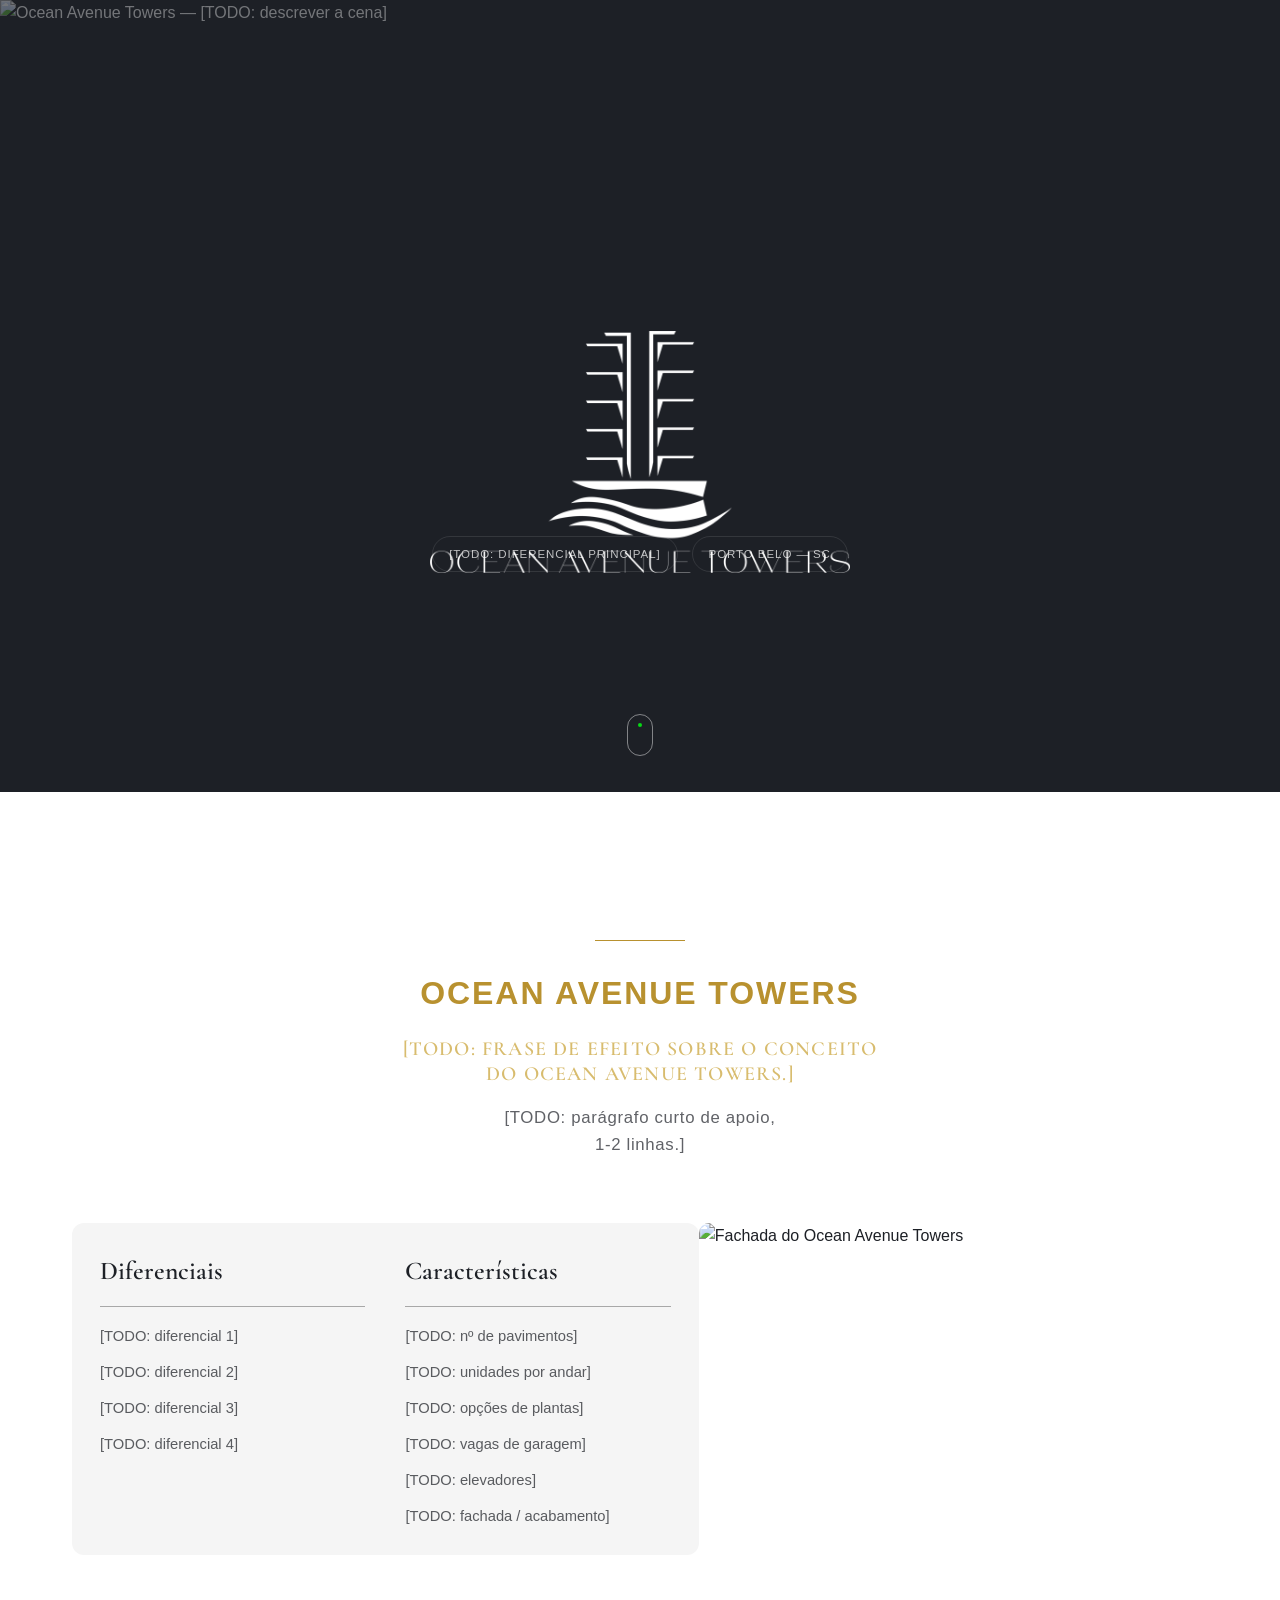
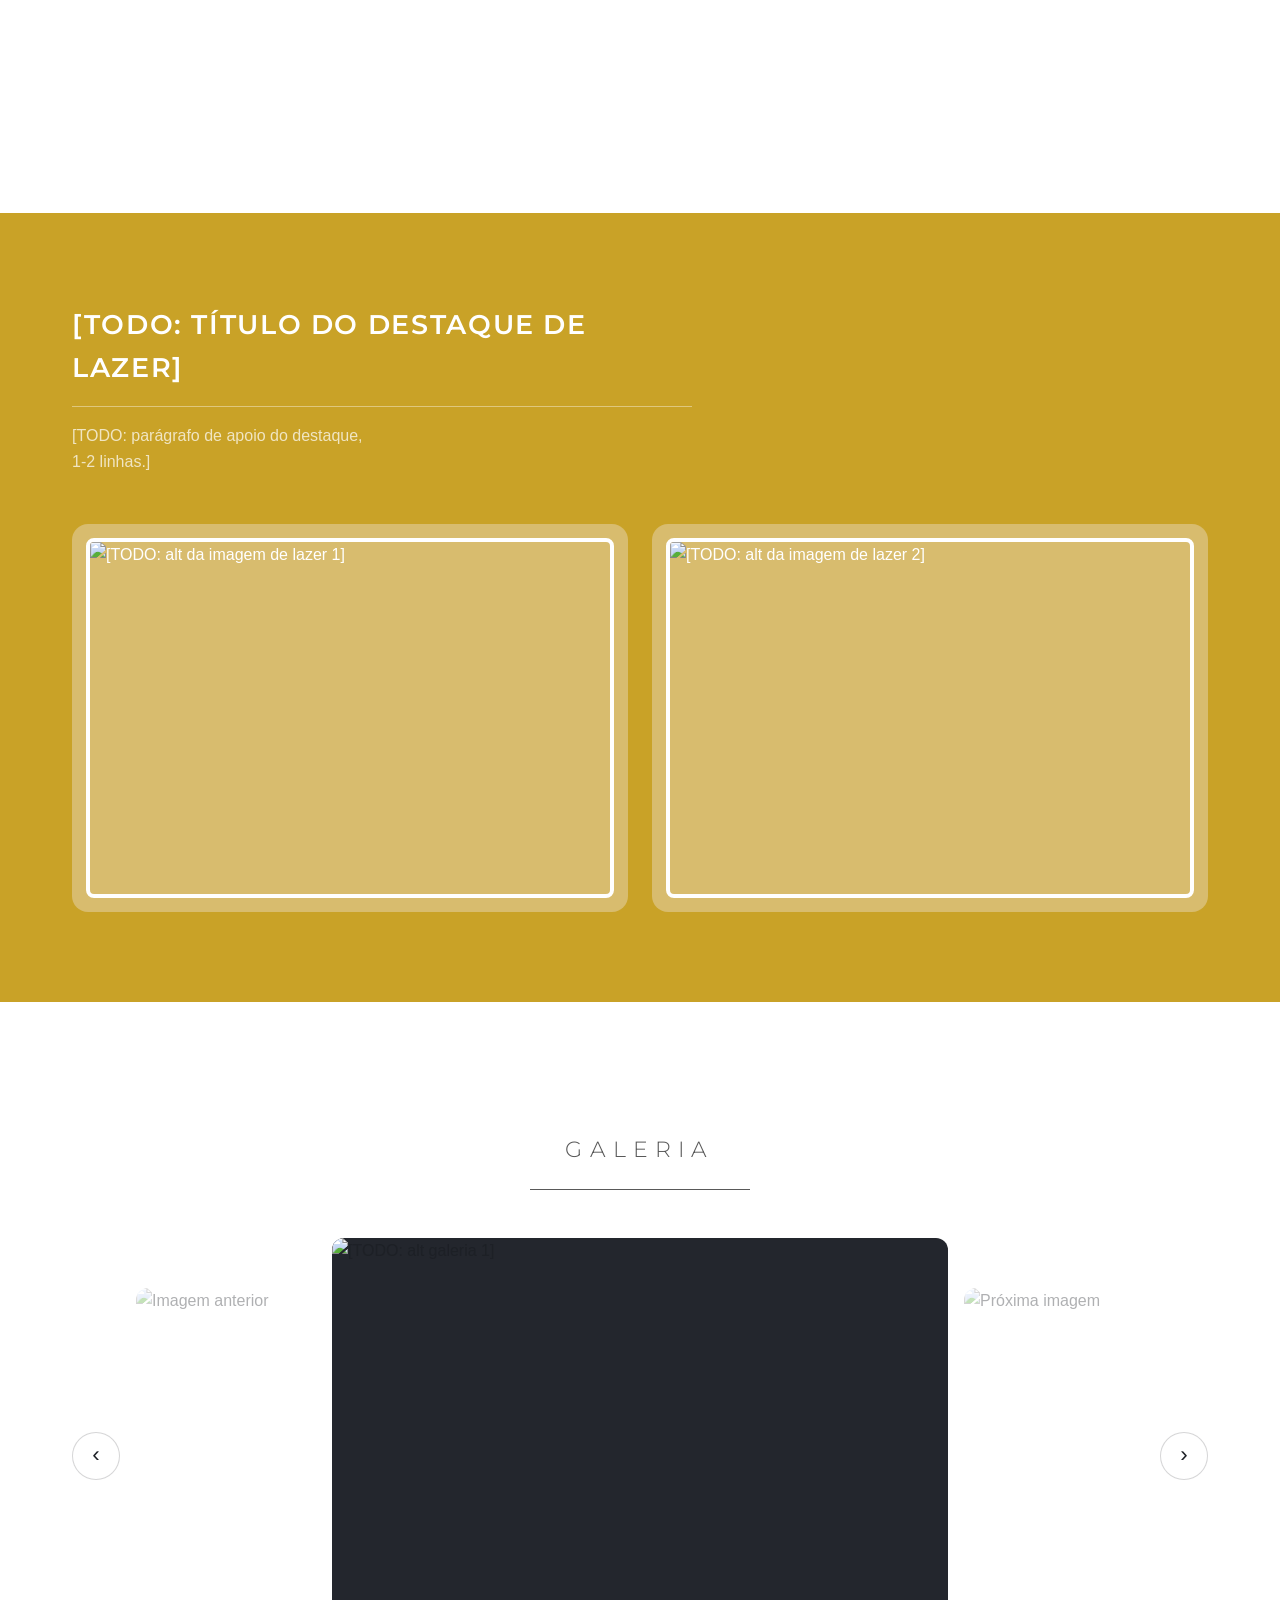
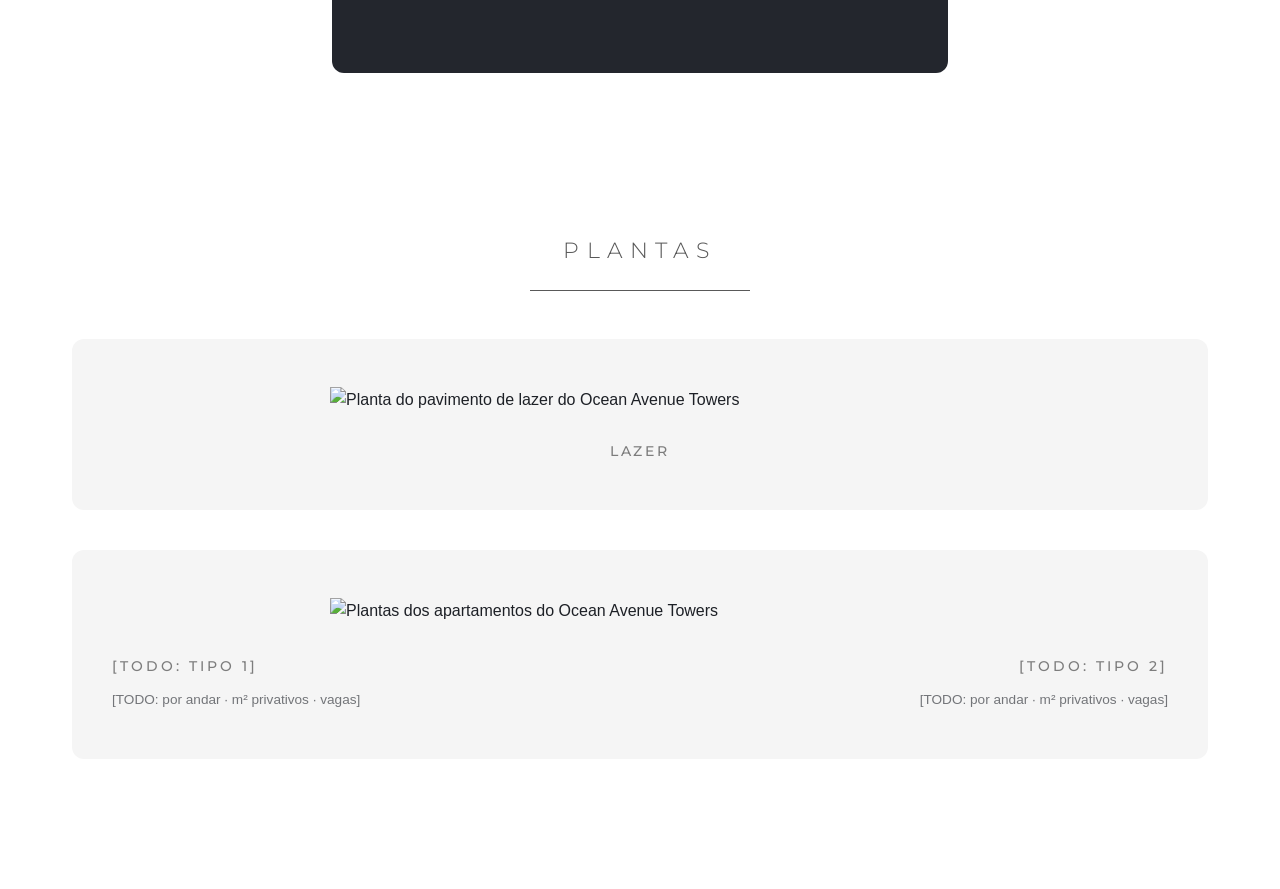
==== empreendimentos/ocean-avenue-towers.html @ 2dd8b66d "Add Vogue enterprise page and templates for remaining developments Builds out the empreendimento pag" ====
<!DOCTYPE html>
<html lang="pt-BR">
<head>
<meta charset="UTF-8">
<meta name="viewport" content="width=device-width, initial-scale=1.0">
<title>Ocean Avenue Towers | Zig Empreendimentos</title>
<meta name="description" content="[TODO: descrição do Ocean Avenue Towers — 1 frase com o diferencial principal e a localização.]">
<link rel="icon" type="image/png" href="../assets/logo/zig-logo.png">
<link rel="preconnect" href="https://fonts.googleapis.com">
<link rel="preconnect" href="https://fonts.gstatic.com" crossorigin>
<link href="https://fonts.googleapis.com/css2?family=Cormorant+Garamond:ital,wght@0,500;0,600;1,500&family=Montserrat:wght@300;500;600&display=swap" rel="stylesheet">
<link rel="stylesheet" href="../css/style.css">
<style>
/* TODO amanhã: ajustar as 3 cores do Ocean Avenue Towers (placeholder dourado, baseado na logo) */
:root {
  --emp-accent: #B8912F;
  --emp-accent-soft: #D8BC6E;
  --emp-highlight-bg: #C9A227;
}
</style>
</head>
<body>

<div class="preloader" id="preloader"><img src="../assets/logo/zig-logo.png" alt="Zig Empreendimentos" class="preloader-logo"></div>

<!-- HERO -->
<section class="emp-hero">
  <div class="emp-hero-media">
    <img class="emp-hero-img" src="../assets/empreendimentos/ocean-avenue-towers/hero.jpg" alt="Ocean Avenue Towers — [TODO: descrever a cena]">
  </div>
  <div class="emp-hero-content container">
    <h1 class="emp-hero-title reveal"><img class="emp-hero-logo" src="../assets/empreendimentos/ocean-avenue-towers/logo.png" alt="Ocean Avenue Towers"></h1>
    <div class="emp-hero-tags reveal">
      <span>[TODO: diferencial principal]</span>
      <span>Porto Belo — SC</span>
    </div>
  </div>
  <a href="#sobre-ocean-avenue-towers" class="scroll-indicator" aria-label="Rolar para baixo">
    <span></span>
  </a>
</section>

<!-- INTRO -->
<section class="emp-intro section-light" id="sobre-ocean-avenue-towers">
  <div class="container">
    <div class="emp-intro-lead">
      <p class="eyebrow reveal emp-eyebrow">Ocean Avenue Towers</p>
      <h2 class="section-title emp-intro-title reveal">[TODO: frase de efeito sobre o conceito<br> do Ocean Avenue Towers.]</h2>
      <p class="reveal">[TODO: parágrafo curto de apoio,<br> 1-2 linhas.]</p>
    </div>

    <div class="emp-specs-grid">
      <div class="emp-specs-text reveal">
        <div class="emp-specs-col">
          <h3>Diferenciais</h3>
          <ul>
            <li>[TODO: diferencial 1]</li>
            <li>[TODO: diferencial 2]</li>
            <li>[TODO: diferencial 3]</li>
            <li>[TODO: diferencial 4]</li>
          </ul>
        </div>
        <div class="emp-specs-col">
          <h3>Características</h3>
          <ul>
            <li>[TODO: nº de pavimentos]</li>
            <li>[TODO: unidades por andar]</li>
            <li>[TODO: opções de plantas]</li>
            <li>[TODO: vagas de garagem]</li>
            <li>[TODO: elevadores]</li>
            <li>[TODO: fachada / acabamento]</li>
          </ul>
        </div>
      </div>
      <div class="emp-specs-image reveal">
        <img src="../assets/empreendimentos/ocean-avenue-towers/fachada.jpg" alt="Fachada do Ocean Avenue Towers">
      </div>
    </div>
  </div>
</section>

<!-- HIGHLIGHT LAZER -->
<section class="emp-highlight">
  <div class="container">
    <div class="emp-highlight-head reveal">
      <h2>[TODO: título do destaque de lazer]</h2>
      <p>[TODO: parágrafo de apoio do destaque,<br> 1-2 linhas.]</p>
    </div>
    <div class="emp-highlight-grid reveal">
      <div class="emp-highlight-card">
        <img src="../assets/empreendimentos/ocean-avenue-towers/lazer-1.jpg" alt="[TODO: alt da imagem de lazer 1]">
      </div>
      <div class="emp-highlight-card">
        <img src="../assets/empreendimentos/ocean-avenue-towers/lazer-2.jpg" alt="[TODO: alt da imagem de lazer 2]">
      </div>
    </div>
  </div>
</section>

<!-- GALERIA -->
<section class="emp-gallery section-light">
  <div class="container">
    <div class="section-head" style="text-align:center; margin: 0 auto 48px;">
      <p class="rule-title reveal">Galeria</p>
    </div>

    <div class="gallery-carousel reveal" data-gallery>
      <button class="gallery-arrow gallery-prev" aria-label="Imagem anterior">‹</button>
      <div class="gallery-side gallery-side-prev">
        <img data-gallery-prev src="../assets/empreendimentos/ocean-avenue-towers/galeria-5.jpg" alt="Imagem anterior">
      </div>
      <div class="gallery-viewport">
        <img data-gallery-image class="active" src="../assets/empreendimentos/ocean-avenue-towers/galeria-1.jpg" alt="[TODO: alt galeria 1]">
        <img data-gallery-image src="../assets/empreendimentos/ocean-avenue-towers/galeria-2.jpg" alt="[TODO: alt galeria 2]">
        <img data-gallery-image src="../assets/empreendimentos/ocean-avenue-towers/galeria-3.jpg" alt="[TODO: alt galeria 3]">
        <img data-gallery-image src="../assets/empreendimentos/ocean-avenue-towers/galeria-4.jpg" alt="[TODO: alt galeria 4]">
        <img data-gallery-image src="../assets/empreendimentos/ocean-avenue-towers/galeria-5.jpg" alt="[TODO: alt galeria 5]">
      </div>
      <div class="gallery-side gallery-side-next">
        <img data-gallery-next src="../assets/empreendimentos/ocean-avenue-towers/galeria-2.jpg" alt="Próxima imagem">
      </div>
      <button class="gallery-arrow gallery-next" aria-label="Próxima imagem">›</button>
    </div>
  </div>
</section>

<!-- PLANTAS -->
<section class="emp-plans section-light">
  <div class="container">
    <div class="section-head" style="text-align:center; margin: 0 auto 48px;">
      <p class="rule-title reveal">Plantas</p>
    </div>

    <div class="plan-block reveal">
      <img src="../assets/empreendimentos/ocean-avenue-towers/planta-lazer.jpg" alt="Planta do pavimento de lazer do Ocean Avenue Towers">
      <span class="plan-label">Lazer</span>
    </div>

    <div class="plan-block reveal">
      <img src="../assets/empreendimentos/ocean-avenue-towers/planta-apartamentos.jpg" alt="Plantas dos apartamentos do Ocean Avenue Towers">
      <div class="plan-specs">
        <div>
          <strong>[TODO: tipo 1]</strong>
          <span>[TODO: por andar · m² privativos · vagas]</span>
        </div>
        <div>
          <strong>[TODO: tipo 2]</strong>
          <span>[TODO: por andar · m² privativos · vagas]</span>
        </div>
      </div>
    </div>
  </div>
</section>

<button class="back-to-top" id="backToTop" aria-label="Voltar ao topo">↑</button>

<script src="../js/script.js"></script>
</body>
</html>
---- css/style.css ----
/* ===========================
   ZIG EMPREENDIMENTOS — STYLE
=========================== */

/* ===========================
   FONTS — Helvetica Now & Quiche
   Licensed webfont files are not bundled with this project.
   Drop the files below into assets/fonts/ and they activate
   automatically (fallback fonts are used until then):
     assets/fonts/HelveticaNow-Regular.woff2
     assets/fonts/HelveticaNow-Medium.woff2
     assets/fonts/HelveticaNow-Bold.woff2
     assets/fonts/Quiche-Regular.woff2
     assets/fonts/Quiche-Medium.woff2
=========================== */
@font-face {
  font-family: 'Helvetica Now';
  src: url('../assets/fonts/HelveticaNow-Regular.woff2') format('woff2');
  font-weight: 400;
  font-style: normal;
  font-display: swap;
}
@font-face {
  font-family: 'Helvetica Now';
  src: url('../assets/fonts/HelveticaNow-Medium.woff2') format('woff2');
  font-weight: 500;
  font-style: normal;
  font-display: swap;
}
@font-face {
  font-family: 'Helvetica Now';
  src: url('../assets/fonts/HelveticaNow-Bold.woff2') format('woff2');
  font-weight: 700;
  font-style: normal;
  font-display: swap;
}
@font-face {
  font-family: 'Quiche';
  src: url('../assets/fonts/Quiche-Regular.woff2') format('woff2');
  font-weight: 500;
  font-style: normal;
  font-display: swap;
}
@font-face {
  font-family: 'Quiche';
  src: url('../assets/fonts/Quiche-Medium.woff2') format('woff2');
  font-weight: 600;
  font-style: normal;
  font-display: swap;
}

:root {
  --black: #1D2026;
  --black-soft: #23262d;
  --black-alt: #292c34;
  --green: #07D915;
  --green-light: #3CEE4B;
  --green-dark: #08540f;
  --white: #FFFFFF;
  --white-dim: rgba(255, 255, 255, 0.72);
  --white-faint: rgba(255, 255, 255, 0.45);
  --border: rgba(255, 255, 255, 0.1);
  --font-display: 'Quiche', 'Cormorant Garamond', Georgia, serif;
  --font-body: 'Helvetica Now', 'Helvetica Neue', Helvetica, Arial, sans-serif;
  --container: 1200px;
  --transition: 0.4s cubic-bezier(.25,.8,.25,1);
}

* { margin: 0; padding: 0; box-sizing: border-box; }

html { scroll-behavior: smooth; }

body {
  background: var(--black);
  color: var(--white);
  font-family: var(--font-body);
  font-weight: 300;
  line-height: 1.6;
  overflow-x: hidden;
}

img { max-width: 100%; display: block; }

a { color: inherit; text-decoration: none; }

ul { list-style: none; }

.container {
  width: 100%;
  max-width: var(--container);
  margin: 0 auto;
  padding: 0 32px;
}

.text-green { color: var(--green); }

/* ===== PRELOADER ===== */
.preloader {
  position: fixed;
  inset: 0;
  background: var(--black);
  z-index: 9999;
  display: flex;
  align-items: center;
  justify-content: center;
  transition: opacity 0.6s ease, visibility 0.6s ease;
}
.preloader-logo {
  width: 160px;
  height: auto;
  animation: pulseLogo 1.4s ease-in-out infinite;
}
@keyframes pulseLogo {
  0%, 100% { opacity: 1; }
  50% { opacity: 0.55; }
}
.preloader.hidden { opacity: 0; visibility: hidden; }

/* ===== BUTTONS ===== */
.btn {
  display: inline-flex;
  align-items: center;
  justify-content: center;
  gap: 8px;
  padding: 15px 32px;
  border-radius: 2px;
  font-size: 0.82rem;
  font-weight: 600;
  letter-spacing: 0.08em;
  text-transform: uppercase;
  border: 1px solid transparent;
  cursor: pointer;
  transition: var(--transition);
  white-space: nowrap;
}
.btn-primary {
  background: var(--green);
  color: var(--black);
}
.btn-primary:hover {
  background: var(--green-light);
  transform: translateY(-2px);
}
.btn-outline {
  border-color: var(--green);
  color: var(--white);
  padding: 10px 22px;
}
.btn-outline:hover { background: var(--green); color: var(--black); }
.btn-ghost {
  border-color: var(--border);
  color: var(--white);
}
.btn-ghost:hover { border-color: var(--white); }

/* ===== HEADER ===== */
.site-header {
  position: fixed;
  top: 0; left: 0; right: 0;
  z-index: 1000;
  padding: 22px 0;
  transition: var(--transition);
  background: linear-gradient(to bottom, rgba(29,32,38,0.85), transparent);
}
.site-header.scrolled {
  padding: 14px 0;
  background: rgba(29, 32, 38, 0.92);
  backdrop-filter: blur(10px);
  border-bottom: 1px solid var(--border);
}
.header-inner {
  display: flex;
  align-items: center;
  justify-content: space-between;
}
.logo { display: inline-flex; align-items: center; }
.logo img {
  height: 34px;
  width: auto;
}

.main-nav {
  display: flex;
  align-items: center;
  gap: 34px;
}
.nav-link {
  font-size: 0.82rem;
  font-weight: 500;
  letter-spacing: 0.06em;
  text-transform: uppercase;
  color: var(--white-dim);
  position: relative;
  padding: 6px 0;
  display: inline-flex;
  align-items: center;
  gap: 4px;
  transition: color 0.25s ease;
}
.nav-link:hover { color: var(--green); }
.nav-link::after {
  content: '';
  position: absolute;
  left: 0; bottom: 0;
  height: 1px;
  width: 0;
  background: var(--green);
  transition: width 0.25s ease;
}
.nav-link:hover::after { width: 100%; }
.chev { font-size: 0.7em; }

.nav-dropdown { position: relative; }
.dropdown-menu {
  position: absolute;
  top: calc(100% + 16px);
  left: 50%;
  transform: translateX(-50%) translateY(8px);
  min-width: 220px;
  background: var(--black-alt);
  border: 1px solid var(--border);
  border-radius: 4px;
  padding: 10px;
  opacity: 0;
  visibility: hidden;
  transition: var(--transition);
  box-shadow: 0 20px 40px rgba(0,0,0,0.5);
}
.nav-dropdown:hover .dropdown-menu {
  opacity: 1;
  visibility: visible;
  transform: translateX(-50%) translateY(0);
}
.dropdown-menu a {
  display: block;
  padding: 10px 14px;
  font-size: 0.82rem;
  color: var(--white-dim);
  border-radius: 3px;
  transition: 0.2s ease;
}
.dropdown-menu a:hover {
  background: rgba(7, 217, 21, 0.1);
  color: var(--green);
  padding-left: 18px;
}
.nav-cta { margin-left: 8px; }

.hamburger {
  display: none;
  flex-direction: column;
  gap: 5px;
  background: none;
  border: none;
  cursor: pointer;
  z-index: 1100;
}
.hamburger span {
  width: 26px;
  height: 2px;
  background: var(--white);
  transition: var(--transition);
}
.hamburger.active span:nth-child(1) { transform: translateY(7px) rotate(45deg); }
.hamburger.active span:nth-child(2) { opacity: 0; }
.hamburger.active span:nth-child(3) { transform: translateY(-7px) rotate(-45deg); }

/* ===== HERO ===== */
.hero {
  position: relative;
  height: 100vh;
  min-height: 640px;
  display: flex;
  align-items: center;
  overflow: hidden;
}
.hero-media {
  position: absolute;
  inset: 0;
  z-index: 0;
}
.hero-video {
  position: absolute;
  inset: 0;
  z-index: 1;
  width: 100%;
  height: 100%;
  object-fit: cover;
  pointer-events: none;
}
.hero-video::-webkit-media-controls,
.hero-video::-webkit-media-controls-panel,
.hero-video::-webkit-media-controls-start-playback-button,
.hero-video::-internal-media-controls-overlay-cast-button {
  display: none !important;
  -webkit-appearance: none;
}
.hero-fallback {
  position: absolute;
  inset: 0;
  z-index: 0;
  background:
    radial-gradient(ellipse at 20% 20%, rgba(7,217,21,0.18), transparent 55%),
    radial-gradient(ellipse at 80% 0%, rgba(7,217,21,0.12), transparent 45%),
    linear-gradient(180deg, #22252c 0%, #1D2026 55%, #16181d 100%);
}
.hero-fallback::before {
  content: '';
  position: absolute;
  inset: 0;
  background-image:
    linear-gradient(rgba(255,255,255,0.035) 1px, transparent 1px),
    linear-gradient(90deg, rgba(255,255,255,0.035) 1px, transparent 1px);
  background-size: 48px 48px;
  mask-image: linear-gradient(180deg, transparent, black 40%, black 70%, transparent);
}
.hero-overlay {
  position: absolute;
  inset: 0;
  z-index: 2;
  background: linear-gradient(180deg, rgba(29,32,38,0.78) 0%, rgba(29,32,38,0.58) 45%, rgba(29,32,38,0.88) 100%);
}
.hero-content { position: relative; z-index: 2; }
.eyebrow {
  font-size: 0.78rem;
  font-weight: 600;
  letter-spacing: 0.22em;
  text-transform: uppercase;
  color: var(--green);
  margin-bottom: 18px;
}
.hero-title {
  font-family: var(--font-display);
  font-weight: 600;
  font-size: clamp(2.4rem, 5.4vw, 4.6rem);
  line-height: 1.12;
  max-width: 900px;
  color: var(--white);
}
.hero-sub {
  margin-top: 24px;
  max-width: 520px;
  font-size: 1.05rem;
  color: var(--white-dim);
}
.hero-actions {
  margin-top: 40px;
  display: flex;
  gap: 18px;
  flex-wrap: wrap;
}

.scroll-indicator {
  position: absolute;
  left: 50%;
  bottom: 36px;
  transform: translateX(-50%);
  width: 26px;
  height: 42px;
  border: 1px solid var(--white-faint);
  border-radius: 20px;
  z-index: 2;
}
.scroll-indicator span {
  position: absolute;
  top: 8px; left: 50%;
  width: 4px; height: 4px;
  margin-left: -2px;
  border-radius: 50%;
  background: var(--green);
  animation: scrollDown 1.8s infinite;
}
@keyframes scrollDown {
  0% { top: 8px; opacity: 1; }
  70% { top: 24px; opacity: 0; }
  100% { top: 24px; opacity: 0; }
}

/* ===== REVEAL ANIMATION ===== */
.reveal {
  opacity: 0;
  transform: translateY(28px);
  transition: opacity 0.8s ease, transform 0.8s ease;
}
.reveal.in-view {
  opacity: 1;
  transform: translateY(0);
}

/* ===== SECTION GENERIC ===== */
section { position: relative; padding: 130px 0; }
.section-head { max-width: 760px; margin-bottom: 64px; }
.section-title {
  font-family: var(--font-display);
  font-weight: 600;
  font-size: clamp(1.9rem, 3.4vw, 2.9rem);
  line-height: 1.25;
  color: var(--white);
}

/* ===== LIGHT SECTION THEME ===== */
.section-light {
  background: var(--white);
  color: var(--black);
}
.section-light .section-title,
.section-light .about-text strong,
.section-light .founder-info h3,
.section-light .contact-list strong {
  color: var(--black);
}
.section-light .about-text p,
.section-light .contact-list p {
  color: rgba(29, 32, 38, 0.7);
}
.section-light .stat-card p {
  color: rgba(29, 32, 38, 0.55);
}
.section-light .stat-card {
  border-color: rgba(29, 32, 38, 0.14);
  background: linear-gradient(160deg, rgba(7,217,21,0.08), rgba(29,32,38,0.03));
}
.section-light .founder-card {
  background: #F3F5F4;
  border-color: rgba(29, 32, 38, 0.1);
}
.section-light .contact-icon {
  border-color: rgba(29, 32, 38, 0.18);
}
.section-light .contact-map {
  border-color: rgba(29, 32, 38, 0.14);
  filter: none;
}

/* ===== ABOUT ===== */
.about-grid {
  display: grid;
  grid-template-columns: 1.3fr 1fr;
  gap: 60px;
  align-items: start;
}
.about-text p {
  color: var(--white-dim);
  margin-bottom: 20px;
  font-size: 1rem;
}
.about-text strong { color: var(--white); font-weight: 600; }

.about-stats {
  display: grid;
  gap: 22px;
}
.stat-card {
  border: 1px solid var(--border);
  border-radius: 6px;
  padding: 28px 30px;
  background: linear-gradient(160deg, rgba(7,217,21,0.08), transparent);
  transition: var(--transition);
}
.stat-card:hover { border-color: var(--green); transform: translateY(-4px); }
.stat-number {
  font-family: var(--font-display);
  font-size: 2.6rem;
  font-weight: 600;
  color: var(--green);
}
.stat-plus { font-size: 1.6rem; color: var(--green); font-weight: 600; }
.stat-card p {
  margin-top: 6px;
  color: var(--white-faint);
  font-size: 0.85rem;
  letter-spacing: 0.03em;
  text-transform: uppercase;
}

.founders {
  margin-top: 100px;
  display: grid;
  grid-template-columns: repeat(2, 1fr);
  gap: 30px;
}
.founder-card {
  display: flex;
  align-items: center;
  gap: 24px;
  background: var(--black-alt);
  border: 1px solid var(--border);
  border-radius: 8px;
  padding: 20px;
  transition: var(--transition);
}
.founder-card:hover { border-color: var(--green); }
.founder-photo {
  width: 96px;
  height: 96px;
  border-radius: 50%;
  overflow: hidden;
  flex-shrink: 0;
  border: 2px solid var(--green);
}
.founder-photo img {
  width: 100%;
  height: 100%;
  object-fit: cover;
  object-position: center 15%;
}
.founder-info h3 {
  font-family: var(--font-display);
  font-size: 1.35rem;
  font-weight: 600;
  color: var(--white);
}
.founder-info span {
  font-size: 0.78rem;
  letter-spacing: 0.08em;
  text-transform: uppercase;
  color: var(--green);
}

/* ===== ENTERPRISES ===== */
.enterprise-grid {
  display: grid;
  grid-template-columns: repeat(3, 1fr);
  gap: 28px;
}
.enterprise-card {
  display: block;
  color: inherit;
  text-decoration: none;
  border: 1px solid var(--border);
  border-radius: 10px;
  overflow: hidden;
  background: var(--black-alt);
  transition: var(--transition);
}
.enterprise-card:hover {
  transform: translateY(-6px);
  border-color: var(--green);
  box-shadow: 0 24px 50px rgba(0,0,0,0.45);
}
.enterprise-media {
  position: relative;
  height: 520px;
  display: flex;
  align-items: flex-end;
  justify-content: center;
  text-align: center;
  padding: 28px;
  overflow: hidden;
  background-size: cover;
  background-position: center;
}
.enterprise-media::after {
  content: '';
  position: absolute;
  inset: 0;
  background: linear-gradient(180deg, rgba(0,0,0,0.05), rgba(0,0,0,0.75));
}
.ph-tag {
  position: relative;
  z-index: 1;
  font-family: var(--font-display);
  font-size: 2.1rem;
  font-weight: 600;
  letter-spacing: 0.03em;
  color: var(--white);
  text-shadow: 0 4px 18px rgba(0,0,0,0.55);
}
.cover-vogue { background-image: url('../assets/empreendimentos/vogue/fachada.jpg'); }
.cover-vortex { background-image: url('../assets/empreendimentos/vortex/fachada.jpg'); }
.cover-river-marine { background-image: url('../assets/empreendimentos/river-marine/fachada.jpg'); }
.cover-ocean-avenue-towers { background-image: url('../assets/empreendimentos/ocean-avenue-towers/fachada.jpg'); }
.cover-wine-tower { background-image: url('../assets/empreendimentos/wine-tower/fachada.jpg'); }
.ph-1 { background: linear-gradient(135deg, #1f4823, #1D2026 70%); }
.ph-2 { background: linear-gradient(135deg, #235424, #1D2026 70%); }
.ph-3 { background: linear-gradient(135deg, #1a3e22, #1D2026 70%); }
.ph-4 { background: linear-gradient(135deg, #276029, #1D2026 70%); }
.ph-5 { background: linear-gradient(135deg, #17391e, #1D2026 70%); }

/* ===== CTA STRIP ===== */
.cta-strip {
  padding: 90px 0;
  background: linear-gradient(135deg, var(--green-dark), var(--black));
  border-top: 1px solid var(--border);
  border-bottom: 1px solid var(--border);
}
.cta-strip-inner {
  display: flex;
  align-items: center;
  justify-content: space-between;
  gap: 30px;
  flex-wrap: wrap;
}
.cta-strip-inner h2 {
  font-family: var(--font-display);
  font-size: clamp(1.6rem, 3vw, 2.3rem);
  font-weight: 600;
  color: var(--white);
  max-width: 560px;
}

/* ===== CONTACT ===== */
.contact-grid {
  display: grid;
  grid-template-columns: 1fr 1fr;
  gap: 60px;
  align-items: center;
}
.contact-info .eyebrow { margin-bottom: 14px; }
.contact-info .section-title { margin-bottom: 40px; }
.contact-list { display: grid; gap: 26px; margin-bottom: 40px; }
.contact-list li {
  display: flex;
  gap: 16px;
  align-items: flex-start;
}
.contact-icon {
  font-size: 1.2rem;
  width: 44px; height: 44px;
  flex-shrink: 0;
  display: flex; align-items: center; justify-content: center;
  border: 1px solid var(--border);
  border-radius: 50%;
}
.contact-list strong { display: block; margin-bottom: 4px; color: var(--white); font-size: 0.95rem; }
.contact-list p { color: var(--white-dim); font-size: 0.92rem; }
.contact-list a:hover { color: var(--green); }

.whatsapp-btn { }

.contact-map {
  border-radius: 10px;
  overflow: hidden;
  border: 1px solid var(--border);
  height: 420px;
  filter: grayscale(0.4) contrast(1.1);
}
.contact-map iframe { width: 100%; height: 100%; border: 0; }

/* ===== FOOTER ===== */
.site-footer {
  padding: 60px 0 30px;
  border-top: 1px solid var(--border);
  text-align: center;
}
.footer-inner { display: flex; flex-direction: column; align-items: center; gap: 14px; }
.footer-logo img { height: 46px; }
.footer-tagline { color: var(--white-faint); font-size: 0.9rem; max-width: 400px; }
.footer-social { display: flex; gap: 24px; margin: 10px 0; }
.footer-social a {
  font-size: 0.8rem;
  letter-spacing: 0.06em;
  text-transform: uppercase;
  color: var(--white-dim);
  transition: color 0.25s ease;
}
.footer-social a:hover { color: var(--green); }
.footer-copy { color: var(--white-faint); font-size: 0.78rem; margin-top: 20px; }

/* ===== BACK TO TOP ===== */
.back-to-top {
  position: fixed;
  right: 26px;
  bottom: 26px;
  width: 46px;
  height: 46px;
  border-radius: 50%;
  background: var(--green);
  color: var(--black);
  border: none;
  font-size: 1.1rem;
  cursor: pointer;
  display: flex;
  align-items: center;
  justify-content: center;
  z-index: 500;
  opacity: 0;
  visibility: hidden;
  transform: translateY(10px);
  transition: var(--transition);
}
.back-to-top.show { opacity: 1; visibility: visible; transform: translateY(0); }

/* ===========================
   EMPREENDIMENTO — PAGE TEMPLATE

   Per-project accent colors. Each page overrides these three
   variables in its own <head> (inline <style>:root{...}</style>)
   to reskin the template without touching this shared stylesheet.
   Defaults below are Vogue's current palette.
=========================== */
:root {
  --emp-accent: #95846A;       /* eyebrow text + line above it */
  --emp-accent-soft: #BBA37C;  /* intro title + highlight cards bg */
  --emp-highlight-bg: #BB9E7C; /* "mais de 1.000m² de lazer" section bg */
}

/* ---- emp hero ---- */
.emp-hero {
  position: relative;
  height: 88vh;
  min-height: 560px;
  display: flex;
  align-items: flex-end;
  overflow: hidden;
}
.emp-hero-media { position: absolute; inset: 0; z-index: 0; }
.emp-hero-img { width: 100%; height: 100%; object-fit: cover; }
.emp-hero-media::after {
  content: '';
  position: absolute;
  inset: 0;
  background: linear-gradient(180deg, rgba(29,32,38,0.62) 0%, rgba(29,32,38,0.62) 55%, rgba(29,32,38,0.96) 100%);
}
.emp-hero-content {
  position: relative;
  z-index: 1;
  width: 100%;
  padding-bottom: 90px;
  text-align: center;
}
.emp-hero-title { display: inline-block; }
.emp-hero-logo {
  width: min(420px, 70vw);
  height: auto;
  filter: brightness(0) invert(1);
}
.emp-hero-tags {
  margin-top: -45px;
  display: flex;
  justify-content: center;
  gap: 14px;
  flex-wrap: wrap;
}
.emp-hero-tags span {
  font-size: 0.72rem;
  letter-spacing: 0.08em;
  text-transform: uppercase;
  color: var(--white-dim);
  border: 1px solid var(--border);
  padding: 8px 16px;
  border-radius: 20px;
}

/* ---- intro / specs ---- */
.emp-intro-lead { max-width: 700px; margin: 0 auto 64px; text-align: center; }
.emp-intro-lead p { margin-top: 18px; color: rgba(29,32,38,0.7); font-size: 1.05rem; letter-spacing: 0.04em; }
.emp-intro-lead .emp-eyebrow { color: var(--emp-accent); }
.emp-intro-title { font-size: 20px; text-transform: uppercase; letter-spacing: 0.06em; }
.emp-intro-lead .emp-intro-title,
.emp-intro-lead .emp-intro-title .text-green { color: var(--emp-accent-soft); }
.emp-intro-lead .emp-eyebrow {
  position: relative;
  font-weight: 700;
  font-size: clamp(1.4rem, 2.6vw, 2rem);
  letter-spacing: 0.06em;
  padding-top: 28px;
}
.emp-intro-lead .emp-eyebrow::before {
  content: '';
  position: absolute;
  top: 0;
  left: 50%;
  transform: translateX(-50%);
  width: 90px;
  height: 1px;
  background: var(--emp-accent);
}

.emp-specs-grid {
  display: grid;
  grid-template-columns: 1.6fr 1.3fr;
  gap: 0;
  align-items: start;
}
.emp-specs-text {
  background: #F5F5F5;
  border-radius: 12px;
  padding: 28px;
  display: grid;
  grid-template-columns: 1fr 1fr;
  gap: 40px;
}
.emp-specs-col h3 {
  font-family: var(--font-display);
  font-size: 1.6rem;
  font-weight: 600;
  color: var(--black);
  padding-bottom: 14px;
  margin-bottom: 18px;
  border-bottom: 1px solid #A8A8A8;
}
.emp-specs-col ul { display: grid; gap: 14px; }
.emp-specs-col li {
  font-size: 0.92rem;
  color: rgba(29,32,38,0.72);
  line-height: 1.5;
}
.emp-specs-image { border-radius: 10px; overflow: hidden; min-height: 460px; }
.emp-specs-image img { width: 100%; height: 100%; object-fit: cover; }

/* ---- highlight band ---- */
.emp-highlight {
  padding: 90px 0;
  background: var(--emp-highlight-bg);
}
.emp-highlight-head { text-align: left; max-width: 620px; margin: 0 0 50px; }
.emp-highlight-head h2 {
  font-family: 'Montserrat', var(--font-body);
  font-weight: 600;
  font-size: clamp(1.3rem, 2.4vw, 1.7rem);
  letter-spacing: 0.06em;
  text-transform: uppercase;
  color: var(--white);
  display: inline-block;
  padding-bottom: 16px;
  border-bottom: 1px solid rgba(255,255,255,0.4);
}
.emp-highlight-head p { margin-top: 16px; color: var(--white-dim); }
.emp-highlight-grid {
  display: grid;
  grid-template-columns: 1fr 1fr;
  gap: 24px;
}
.emp-highlight-card {
  background: var(--emp-accent-soft);
  border-radius: 16px;
  padding: 14px;
}
.emp-highlight-card img {
  display: block;
  width: 100%;
  height: 360px;
  object-fit: cover;
  border: 4px solid #fff;
  border-radius: 8px;
}

/* ---- section rule title (galeria / plantas) ---- */
.rule-title {
  display: inline-block;
  font-family: 'Montserrat', var(--font-body);
  color: #595959;
  font-size: 1.4rem;
  font-weight: 300;
  letter-spacing: 0.32em;
  text-transform: uppercase;
  padding-bottom: 22px;
  position: relative;
}
.rule-title::after {
  content: '';
  position: absolute;
  bottom: 0;
  left: 50%;
  transform: translateX(-50%);
  width: 220px;
  height: 1px;
  background: #595959;
}

/* ---- gallery carousel ---- */
.gallery-carousel {
  display: flex;
  align-items: center;
  justify-content: center;
  gap: 16px;
  max-width: 1180px;
  margin: 0 auto;
  height: clamp(300px, 34vw, 460px);
}
.gallery-side {
  flex-shrink: 0;
  width: 180px;
  height: 100%;
  align-self: flex-start;
  margin-top: 50px;
  border-radius: 12px;
  overflow: hidden;
  position: relative;
  opacity: 0.35;
}
.gallery-side img {
  position: absolute;
  inset: 0;
  display: block;
  width: 100%;
  height: 100%;
  object-fit: cover;
}
.gallery-viewport {
  position: relative;
  flex: 1 1 auto;
  height: 100%;
  border-radius: 12px;
  overflow: hidden;
  background: var(--black-soft);
}
.gallery-viewport img {
  position: absolute;
  inset: 0;
  width: 100%;
  height: 100%;
  object-fit: cover;
  opacity: 0;
  transition: opacity 0.4s ease;
}
.gallery-viewport img.active { opacity: 1; }
.gallery-arrow {
  flex-shrink: 0;
  width: 48px;
  height: 48px;
  border-radius: 50%;
  border: 1px solid rgba(29,32,38,0.18);
  background: var(--white);
  color: var(--black);
  font-size: 1.4rem;
  line-height: 1;
  cursor: pointer;
  display: flex;
  align-items: center;
  justify-content: center;
  transition: var(--transition);
}
.gallery-arrow:hover { background: var(--green); border-color: var(--green); }

/* ---- plantas ---- */
.emp-plans { padding-top: 30px; }
.plan-block {
  background: #F5F5F5;
  border-radius: 12px;
  padding: 48px 40px;
  margin-bottom: 40px;
}
.plan-block:last-child { margin-bottom: 0; }
.plan-block img {
  display: block;
  max-width: min(100%, 620px);
  height: auto;
  margin: 0 auto;
}
.plan-label {
  display: block;
  text-align: center;
  margin-top: 28px;
  font-family: 'Montserrat', var(--font-body);
  font-weight: 500;
  font-size: 0.85rem;
  letter-spacing: 0.22em;
  text-transform: uppercase;
  color: #7D7D7D;
}
.plan-specs {
  display: flex;
  justify-content: space-between;
  gap: 30px;
  margin-top: 32px;
  flex-wrap: wrap;
}
.plan-specs > div { flex: 1; min-width: 220px; }
.plan-specs > div:last-child { text-align: right; }
.plan-specs strong {
  display: block;
  font-family: 'Montserrat', var(--font-body);
  font-weight: 500;
  font-size: 0.85rem;
  letter-spacing: 0.22em;
  text-transform: uppercase;
  color: #7D7D7D;
  margin-bottom: 8px;
}
.plan-specs span { font-size: 0.85rem; color: rgba(29,32,38,0.6); }

@media (max-width: 860px) {
  .emp-specs-grid { grid-template-columns: 1fr; }
  .emp-specs-text { grid-template-columns: 1fr; padding: 26px; }
  .emp-specs-image { min-height: 280px; }
  .emp-highlight-grid { grid-template-columns: 1fr; }
  .gallery-carousel { gap: 10px; }
  .gallery-side { width: 70px; }
  .gallery-arrow { width: 38px; height: 38px; font-size: 1.1rem; }
}

/* ===== RESPONSIVE ===== */
@media (max-width: 1024px) {
  .about-grid { grid-template-columns: 1fr; }
  .about-stats { grid-template-columns: repeat(3, 1fr); }
  .enterprise-grid { grid-template-columns: repeat(2, 1fr); }
  .contact-grid { grid-template-columns: 1fr; }
}

@media (max-width: 860px) {
  .main-nav {
    position: fixed;
    top: 0; right: 0;
    height: 100vh;
    width: min(320px, 80vw);
    background: var(--black-soft);
    border-left: 1px solid var(--border);
    flex-direction: column;
    align-items: flex-start;
    justify-content: center;
    gap: 26px;
    padding: 40px;
    transform: translateX(100%);
    transition: var(--transition);
    z-index: 1050;
  }
  .main-nav.open { transform: translateX(0); }
  .nav-dropdown { width: 100%; }
  .dropdown-menu {
    position: static;
    transform: none;
    opacity: 1;
    visibility: visible;
    display: none;
    width: 100%;
    margin-top: 10px;
    box-shadow: none;
  }
  .nav-dropdown.open .dropdown-menu { display: block; }
  .hamburger { display: flex; }
  .nav-cta { width: 100%; text-align: center; }
  .about-stats { grid-template-columns: 1fr; }
  .founders { grid-template-columns: 1fr; }
}

@media (max-width: 640px) {
  section { padding: 90px 0; }
  .enterprise-grid { grid-template-columns: 1fr; }
  .cta-strip-inner { flex-direction: column; text-align: center; }
  .container { padding: 0 22px; }
  .gallery-side { display: none; }
  .gallery-viewport { width: 100%; }
}
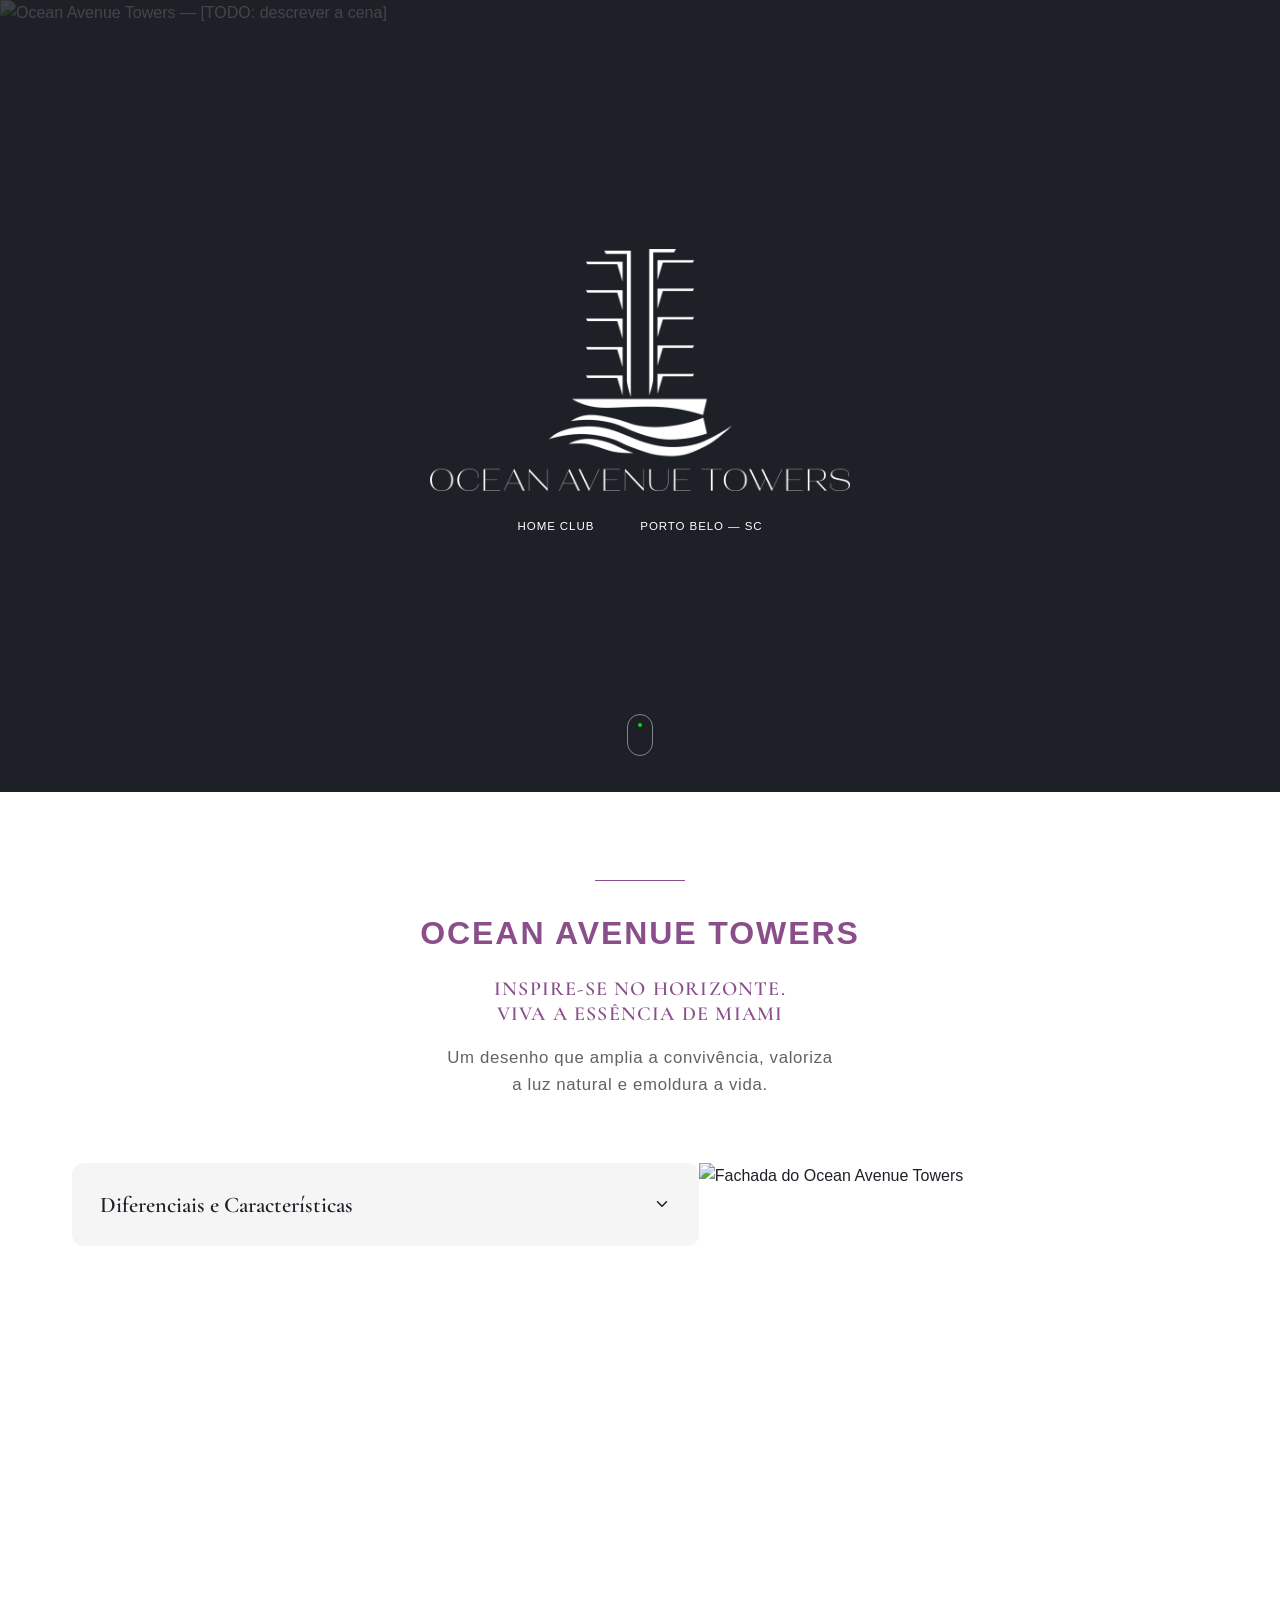
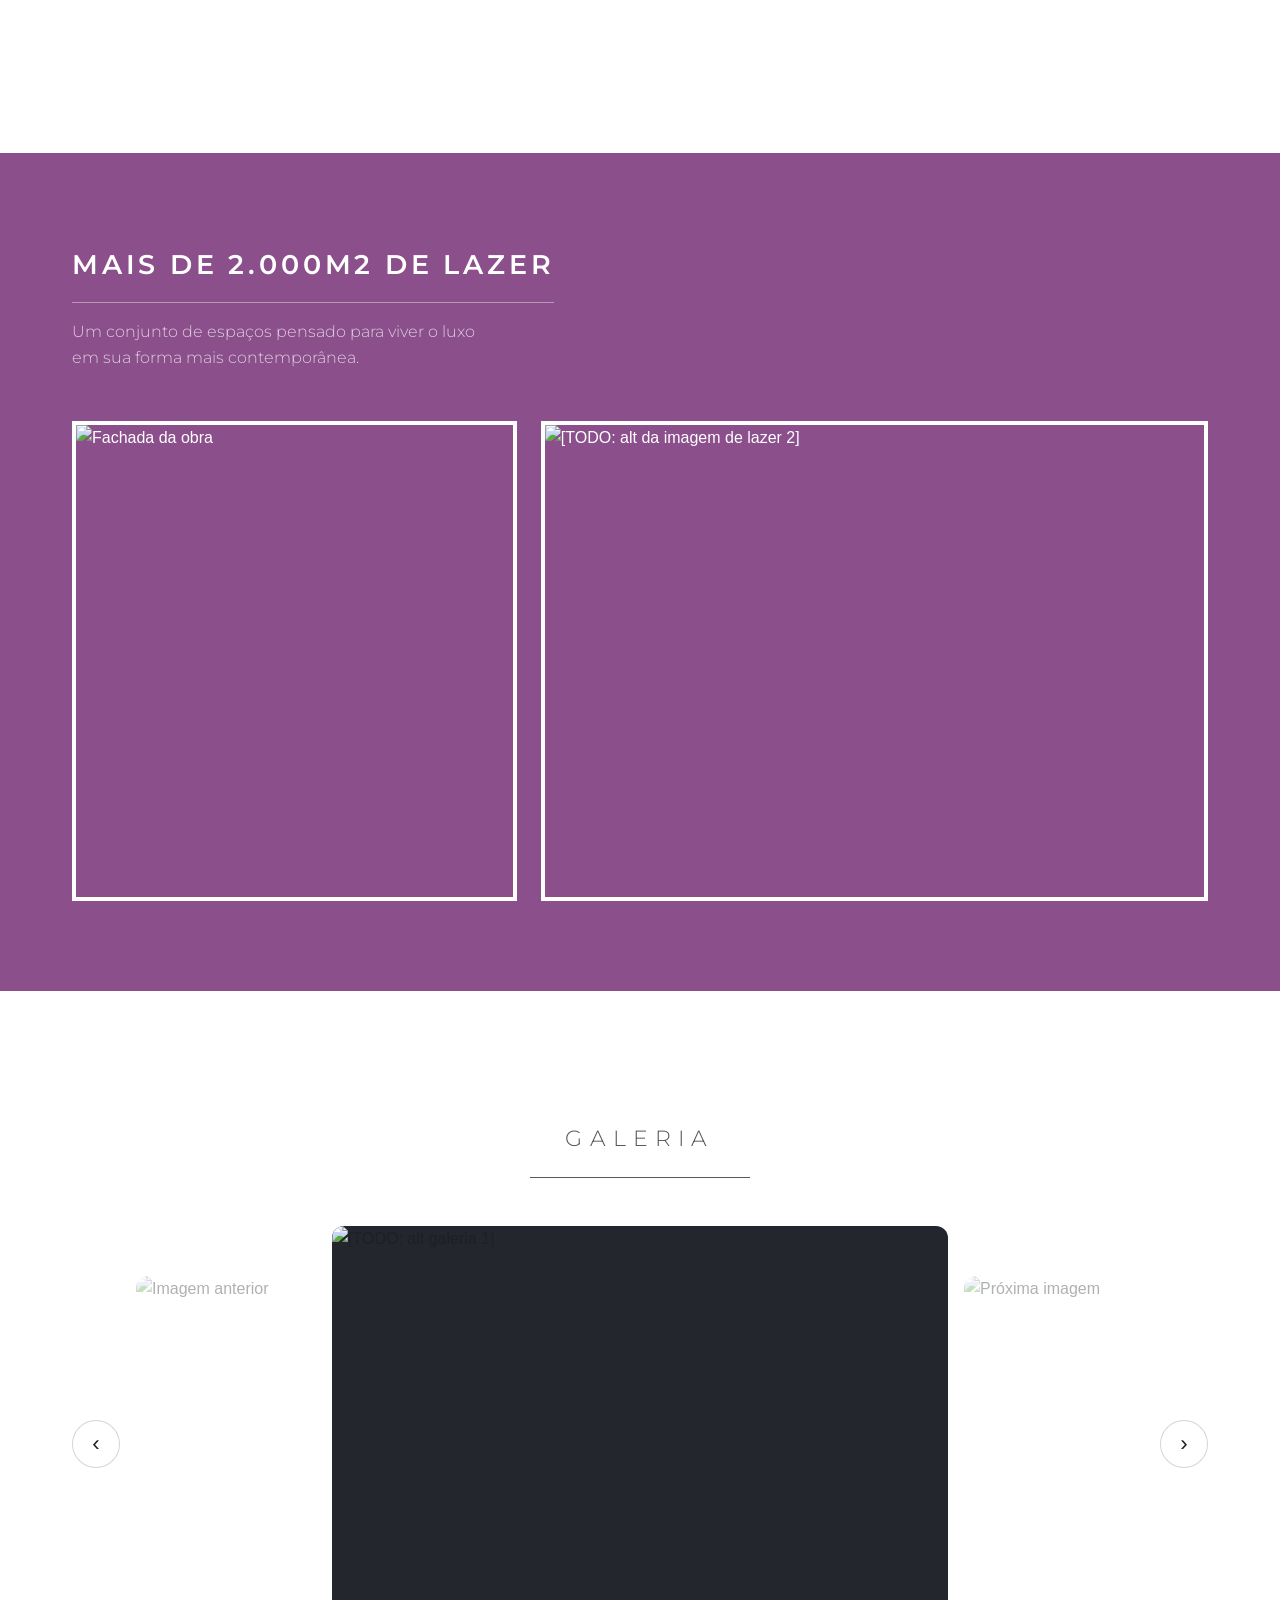
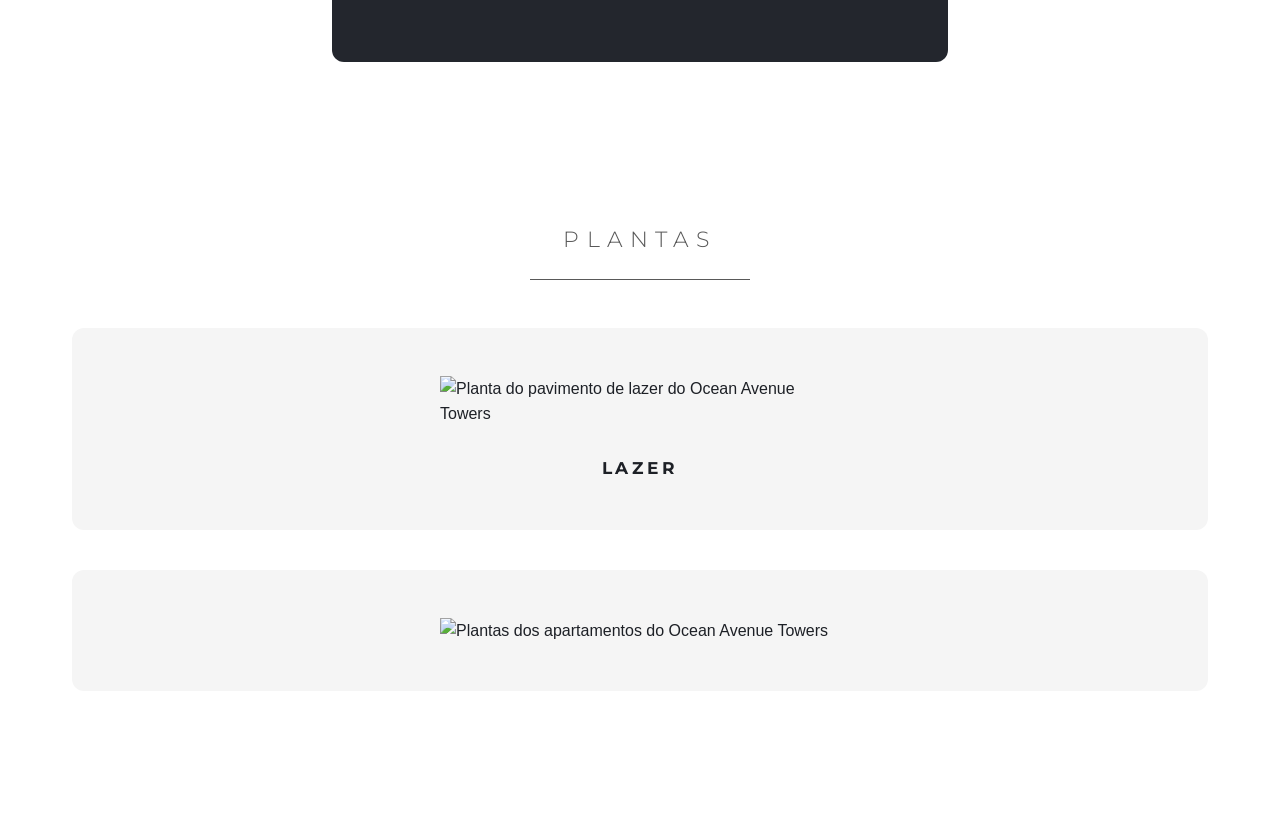
==== commit c607a53b: "initial commit: versao limpa sem arquivos pesados" ====
--- a/empreendimentos/ocean-avenue-towers.html
+++ b/empreendimentos/ocean-avenue-towers.html
@@ -13,10 +13,13 @@
 <style>
 /* TODO amanhã: ajustar as 3 cores do Ocean Avenue Towers (placeholder dourado, baseado na logo) */
 :root {
-  --emp-accent: #B8912F;
-  --emp-accent-soft: #D8BC6E;
-  --emp-highlight-bg: #C9A227;
+  --emp-accent: #8A4F8A;
+  --emp-accent-soft: #8A4F8A;
+  --emp-highlight-bg: #8b4f8b;
 }
+.emp-hero-img { filter: saturate(1.2) brightness(0.5); }
+.emp-hero-tags span { background: none; border: none; color: #fff;  }
+.emp-highlight-card { background: transparent; padding: 0; }
 </style>
 </head>
 <body>
@@ -31,7 +34,7 @@
   <div class="emp-hero-content container">
     <h1 class="emp-hero-title reveal"><img class="emp-hero-logo" src="../assets/empreendimentos/ocean-avenue-towers/logo.png" alt="Ocean Avenue Towers"></h1>
     <div class="emp-hero-tags reveal">
-      <span>[TODO: diferencial principal]</span>
+      <span>HOME CLUB</span>
       <span>Porto Belo — SC</span>
     </div>
   </div>
@@ -45,35 +48,49 @@
   <div class="container">
     <div class="emp-intro-lead">
       <p class="eyebrow reveal emp-eyebrow">Ocean Avenue Towers</p>
-      <h2 class="section-title emp-intro-title reveal">[TODO: frase de efeito sobre o conceito<br> do Ocean Avenue Towers.]</h2>
-      <p class="reveal">[TODO: parágrafo curto de apoio,<br> 1-2 linhas.]</p>
+      <h2 class="section-title emp-intro-title reveal">INSPIRE-SE NO HORIZONTE. <br> VIVA A ESSÊNCIA DE MIAMI</h2>
+      <p class="reveal">Um desenho que amplia a convivência, valoriza <br> a luz natural e emoldura a vida.</p>
     </div>
 
     <div class="emp-specs-grid">
       <div class="emp-specs-text reveal">
+        <button class="emp-specs-toggle" type="button" aria-expanded="false">
+          <span>Diferenciais e Características</span>
+          <svg class="emp-specs-toggle-icon" viewBox="0 0 24 24"><polyline points="6 9 12 15 18 9"/></svg>
+        </button>
+        <div class="emp-specs-cols">
         <div class="emp-specs-col">
           <h3>Diferenciais</h3>
           <ul>
-            <li>[TODO: diferencial 1]</li>
-            <li>[TODO: diferencial 2]</li>
-            <li>[TODO: diferencial 3]</li>
-            <li>[TODO: diferencial 4]</li>
+            <li>Mais de 2.000 m2 de área de lazer</li>
+            <li>Minimercado exclusivo para moradores</li>
+            <li>Elevadores de alta performance</li>
+            <li>Sistema inteligente de segurança com portaria 24 horas</li>
+            <li>Infraestrutura para carregamento de veículos elétricos</li>
+            <li>Reaproveitamento da água da chuva</li>
           </ul>
         </div>
         <div class="emp-specs-col">
           <h3>Características</h3>
           <ul>
-            <li>[TODO: nº de pavimentos]</li>
-            <li>[TODO: unidades por andar]</li>
-            <li>[TODO: opções de plantas]</li>
-            <li>[TODO: vagas de garagem]</li>
-            <li>[TODO: elevadores]</li>
-            <li>[TODO: fachada / acabamento]</li>
+            <li>Apartamentos de 85 m2 a 125 m2, com opções de 2 e 3 suítes</li>
+            <li>4 apartamentos por andar, por torre</li>
+            <li>2 vagas de garagem</li>
+            <li>Living integrado à sacada com churrasqueira a carvão</li>
+            <li>Lavabo e box de praia</li>
+            <li>Pé-direito de 3,24 m</li>
+            <li>Piso vinílico na área íntima e porcelanato nas demais áreas</li>
+            <li>Aquecimento de água a gás e infraestrutura para ar-condicionado split</li>
+            <li>Fechadura com biometria</li>
+            <li>Fachada contemporânea e alto padrão de acabamento</li>
+            <li>Áreas comuns mobiliadas e decoradas</li>
+            <li>Gerador próprio de energia para o condomínio</li>
           </ul>
+        </div>
         </div>
       </div>
       <div class="emp-specs-image reveal">
-        <img src="../assets/empreendimentos/ocean-avenue-towers/fachada.jpg" alt="Fachada do Ocean Avenue Towers">
+        <img src="https://pub-1e4fd426432e475ba497fec8ce213aea.r2.dev/ocean-tower/fachada.jpg" alt="Fachada do Ocean Avenue Towers">
       </div>
     </div>
   </div>
@@ -83,12 +100,12 @@
 <section class="emp-highlight">
   <div class="container">
     <div class="emp-highlight-head reveal">
-      <h2>[TODO: título do destaque de lazer]</h2>
-      <p>[TODO: parágrafo de apoio do destaque,<br> 1-2 linhas.]</p>
+      <h2>MAIS DE 2.000M2 DE LAZER</h2>
+      <p>Um conjunto de espaços pensado para viver o luxo<br> em sua forma mais contemporânea.</p>
     </div>
     <div class="emp-highlight-grid reveal">
       <div class="emp-highlight-card">
-        <img src="../assets/empreendimentos/ocean-avenue-towers/lazer-1.jpg" alt="[TODO: alt da imagem de lazer 1]">
+        <img src="../assets/empreendimentos/ocean-avenue-towers/lazer-1.jpg" alt="Fachada da obra">
       </div>
       <div class="emp-highlight-card">
         <img src="../assets/empreendimentos/ocean-avenue-towers/lazer-2.jpg" alt="[TODO: alt da imagem de lazer 2]">
@@ -110,11 +127,18 @@
         <img data-gallery-prev src="../assets/empreendimentos/ocean-avenue-towers/galeria-5.jpg" alt="Imagem anterior">
       </div>
       <div class="gallery-viewport">
-        <img data-gallery-image class="active" src="../assets/empreendimentos/ocean-avenue-towers/galeria-1.jpg" alt="[TODO: alt galeria 1]">
-        <img data-gallery-image src="../assets/empreendimentos/ocean-avenue-towers/galeria-2.jpg" alt="[TODO: alt galeria 2]">
-        <img data-gallery-image src="../assets/empreendimentos/ocean-avenue-towers/galeria-3.jpg" alt="[TODO: alt galeria 3]">
-        <img data-gallery-image src="../assets/empreendimentos/ocean-avenue-towers/galeria-4.jpg" alt="[TODO: alt galeria 4]">
-        <img data-gallery-image src="../assets/empreendimentos/ocean-avenue-towers/galeria-5.jpg" alt="[TODO: alt galeria 5]">
+        <img data-gallery-image class="active" src="https://pub-1e4fd426432e475ba497fec8ce213aea.r2.dev/ocean-tower/galeria-1.jpg" alt="[TODO: alt galeria 1]">
+        <img data-gallery-image src="https://pub-1e4fd426432e475ba497fec8ce213aea.r2.dev/ocean-tower/galeria-2.jpg" alt="[TODO: alt galeria 2]">
+        <img data-gallery-image src="https://pub-1e4fd426432e475ba497fec8ce213aea.r2.dev/ocean-tower/galeria-4.jpg" alt="[TODO: alt galeria 2]">
+        <img data-gallery-image src="https://pub-1e4fd426432e475ba497fec8ce213aea.r2.dev/ocean-tower/galeria-5.jpg" alt="[TODO: alt galeria 2]">
+        <img data-gallery-image src="https://pub-1e4fd426432e475ba497fec8ce213aea.r2.dev/ocean-tower/galeria-6.jpg" alt="[TODO: alt galeria 2]">
+        <img data-gallery-image src="https://pub-1e4fd426432e475ba497fec8ce213aea.r2.dev/ocean-tower/galeria-7.jpg" alt="[TODO: alt galeria 2]">
+        <img data-gallery-image src="https://pub-1e4fd426432e475ba497fec8ce213aea.r2.dev/ocean-tower/galeria-8.jpg" alt="[TODO: alt galeria 2]">
+        <img data-gallery-image src="https://pub-1e4fd426432e475ba497fec8ce213aea.r2.dev/ocean-tower/galeria-9.jpg" alt="[TODO: alt galeria 2]">
+        <img data-gallery-image src="https://pub-1e4fd426432e475ba497fec8ce213aea.r2.dev/ocean-tower/galeria-10.jpg" alt="[TODO: alt galeria 2]">
+
+      
+      
       </div>
       <div class="gallery-side gallery-side-next">
         <img data-gallery-next src="../assets/empreendimentos/ocean-avenue-towers/galeria-2.jpg" alt="Próxima imagem">
@@ -132,22 +156,13 @@
     </div>
 
     <div class="plan-block reveal">
-      <img src="../assets/empreendimentos/ocean-avenue-towers/planta-lazer.jpg" alt="Planta do pavimento de lazer do Ocean Avenue Towers">
+      <img src="https://pub-1e4fd426432e475ba497fec8ce213aea.r2.dev/ocean-tower/planta-lazer.png" alt="Planta do pavimento de lazer do Ocean Avenue Towers">
       <span class="plan-label">Lazer</span>
     </div>
 
     <div class="plan-block reveal">
-      <img src="../assets/empreendimentos/ocean-avenue-towers/planta-apartamentos.jpg" alt="Plantas dos apartamentos do Ocean Avenue Towers">
-      <div class="plan-specs">
-        <div>
-          <strong>[TODO: tipo 1]</strong>
-          <span>[TODO: por andar · m² privativos · vagas]</span>
-        </div>
-        <div>
-          <strong>[TODO: tipo 2]</strong>
-          <span>[TODO: por andar · m² privativos · vagas]</span>
-        </div>
-      </div>
+      <img src="https://pub-1e4fd426432e475ba497fec8ce213aea.r2.dev/ocean-tower/planta-apartamentos.png" alt="Plantas dos apartamentos do Ocean Avenue Towers">
+      <img src="https://pub-1e4fd426432e475ba497fec8ce213aea.r2.dev/ocean-tower/planta-apartamentos-2.png" alt="">
     </div>
   </div>
 </section>
--- a/css/style.css
+++ b/css/style.css
@@ -405,7 +405,6 @@
 }
 .section-light .section-title,
 .section-light .about-text strong,
-.section-light .founder-info h3,
 .section-light .contact-list strong {
   color: var(--black);
 }
@@ -419,10 +418,6 @@
 .section-light .stat-card {
   border-color: rgba(29, 32, 38, 0.14);
   background: linear-gradient(160deg, rgba(7,217,21,0.08), rgba(29,32,38,0.03));
-}
-.section-light .founder-card {
-  background: #F3F5F4;
-  border-color: rgba(29, 32, 38, 0.1);
 }
 .section-light .contact-icon {
   border-color: rgba(29, 32, 38, 0.18);
@@ -439,6 +434,10 @@
   gap: 60px;
   align-items: start;
 }
+.about-head { max-width: 480px; margin-bottom: 36px; }
+@media (min-width: 1025px) {
+  .about-stats { margin-left: 30px; }
+}
 .about-text p {
   color: var(--white-dim);
   margin-bottom: 20px;
@@ -449,6 +448,13 @@
 .about-stats {
   display: grid;
   gap: 22px;
+}
+.about-stats-label {
+  grid-column: 1 / -1;
+  margin-bottom: 8px;
+  font-family: var(--font-body);
+  font-weight: 600;
+  font-size: 1.15rem;
 }
 .stat-card {
   border: 1px solid var(--border);
@@ -480,39 +486,52 @@
   gap: 30px;
 }
 .founder-card {
-  display: flex;
-  align-items: center;
-  gap: 24px;
+  position: relative;
+  aspect-ratio: 3 / 4;
+  border-radius: 10px;
+  overflow: hidden;
   background: var(--black-alt);
-  border: 1px solid var(--border);
-  border-radius: 8px;
-  padding: 20px;
   transition: var(--transition);
 }
-.founder-card:hover { border-color: var(--green); }
 .founder-photo {
-  width: 96px;
-  height: 96px;
-  border-radius: 50%;
-  overflow: hidden;
-  flex-shrink: 0;
-  border: 2px solid var(--green);
+  position: absolute;
+  inset: 0;
 }
 .founder-photo img {
   width: 100%;
   height: 100%;
   object-fit: cover;
   object-position: center 15%;
+  transition: transform 0.8s ease;
+}
+.founder-card:hover .founder-photo img { transform: scale(1.05); }
+.founder-card::after {
+  content: '';
+  position: absolute;
+  inset: 0;
+  background: linear-gradient(180deg, transparent 45%, rgba(10, 12, 14, 0.55) 75%, rgba(10, 12, 14, 0.92) 100%);
+  pointer-events: none;
+}
+.founder-info {
+  position: absolute;
+  left: 0;
+  right: 0;
+  bottom: 0;
+  z-index: 2;
+  padding: 30px 28px;
+  text-align: center;
 }
 .founder-info h3 {
   font-family: var(--font-display);
-  font-size: 1.35rem;
+  font-size: 1.5rem;
   font-weight: 600;
   color: var(--white);
 }
 .founder-info span {
-  font-size: 0.78rem;
-  letter-spacing: 0.08em;
+  display: inline-block;
+  margin-top: 6px;
+  font-size: 0.76rem;
+  letter-spacing: 0.14em;
   text-transform: uppercase;
   color: var(--green);
 }
@@ -566,13 +585,12 @@
   color: var(--white);
   text-shadow: 0 4px 18px rgba(0,0,0,0.55);
 }
-.cover-vogue { background-image: url('../assets/empreendimentos/vogue/fachada.jpg'); }
-.cover-vortex { background-image: url('../assets/empreendimentos/vortex/fachada.jpg'); }
-.cover-river-marine { background-image: url('../assets/empreendimentos/river-marine/fachada.jpg'); }
-.cover-ocean-avenue-towers { background-image: url('../assets/empreendimentos/ocean-avenue-towers/fachada.jpg'); }
-.cover-wine-tower { background-image: url('../assets/empreendimentos/wine-tower/fachada.jpg'); }
+.cover-vogue { background-image: url('https://pub-1e4fd426432e475ba497fec8ce213aea.r2.dev/vogue/fachada.jpg'); }
+.cover-vortex { background-image: url('https://pub-1e4fd426432e475ba497fec8ce213aea.r2.dev/vortex/fachada.jpg'); }
+.cover-river-marine { background-image: url('https://pub-1e4fd426432e475ba497fec8ce213aea.r2.dev/river-marine/fachada.jpg'); }
+.cover-ocean-avenue-towers { background-image: url('https://pub-1e4fd426432e475ba497fec8ce213aea.r2.dev/ocean-tower/fachada.jpg'); }
+.cover-wine-tower { background-image: url('https://pub-1e4fd426432e475ba497fec8ce213aea.r2.dev/wine-tower/fachada.jpg'); }
 .ph-1 { background: linear-gradient(135deg, #1f4823, #1D2026 70%); }
-.ph-2 { background: linear-gradient(135deg, #235424, #1D2026 70%); }
 .ph-3 { background: linear-gradient(135deg, #1a3e22, #1D2026 70%); }
 .ph-4 { background: linear-gradient(135deg, #276029, #1D2026 70%); }
 .ph-5 { background: linear-gradient(135deg, #17391e, #1D2026 70%); }
@@ -597,6 +615,16 @@
   font-weight: 600;
   color: var(--white);
   max-width: 560px;
+}
+.cta-strip-image {
+  margin-top: 50px;
+  border-radius: 12px;
+  overflow: hidden;
+}
+.cta-strip-image img {
+  display: block;
+  width: 100%;
+  height: auto;
 }
 
 /* ===== CONTACT ===== */
@@ -626,7 +654,6 @@
 .contact-list p { color: var(--white-dim); font-size: 0.92rem; }
 .contact-list a:hover { color: var(--green); }
 
-.whatsapp-btn { }
 
 .contact-map {
   border-radius: 10px;
@@ -701,7 +728,8 @@
   height: 88vh;
   min-height: 560px;
   display: flex;
-  align-items: flex-end;
+  align-items: center;
+  justify-content: center;
   overflow: hidden;
 }
 .emp-hero-media { position: absolute; inset: 0; z-index: 0; }
@@ -712,21 +740,29 @@
   inset: 0;
   background: linear-gradient(180deg, rgba(29,32,38,0.62) 0%, rgba(29,32,38,0.62) 55%, rgba(29,32,38,0.96) 100%);
 }
+
+
+#subtitleadega {
+  margin-top: 20px;
+}
 .emp-hero-content {
   position: relative;
   z-index: 1;
   width: 100%;
-  padding-bottom: 90px;
+  display: flex;
+  flex-direction: column;
+  align-items: center;
   text-align: center;
 }
-.emp-hero-title { display: inline-block; }
+.emp-hero-title { display: block; margin: 0; }
 .emp-hero-logo {
   width: min(420px, 70vw);
   height: auto;
   filter: brightness(0) invert(1);
+  margin: 0 auto;
 }
 .emp-hero-tags {
-  margin-top: -45px;
+  margin-top: 18px;
   display: flex;
   justify-content: center;
   gap: 14px;
@@ -743,19 +779,20 @@
 }
 
 /* ---- intro / specs ---- */
+.emp-intro { padding-top: 70px; }
 .emp-intro-lead { max-width: 700px; margin: 0 auto 64px; text-align: center; }
 .emp-intro-lead p { margin-top: 18px; color: rgba(29,32,38,0.7); font-size: 1.05rem; letter-spacing: 0.04em; }
-.emp-intro-lead .emp-eyebrow { color: var(--emp-accent); }
-.emp-intro-title { font-size: 20px; text-transform: uppercase; letter-spacing: 0.06em; }
-.emp-intro-lead .emp-intro-title,
-.emp-intro-lead .emp-intro-title .text-green { color: var(--emp-accent-soft); }
 .emp-intro-lead .emp-eyebrow {
   position: relative;
+  color: var(--emp-accent);
   font-weight: 700;
   font-size: clamp(1.4rem, 2.6vw, 2rem);
   letter-spacing: 0.06em;
   padding-top: 28px;
 }
+.emp-intro-title { font-size: 20px; text-transform: uppercase; letter-spacing: 0.06em; }
+.emp-intro-lead .emp-intro-title,
+.emp-intro-lead .emp-intro-title .text-green { color: var(--emp-accent-soft); }
 .emp-intro-lead .emp-eyebrow::before {
   content: '';
   position: absolute;
@@ -777,12 +814,53 @@
   background: #F5F5F5;
   border-radius: 12px;
   padding: 28px;
+}
+.emp-specs-toggle {
+  display: flex;
+  align-items: center;
+  justify-content: space-between;
+  width: 100%;
+  gap: 16px;
+  background: none;
+  border: none;
+  padding: 0;
+  cursor: pointer;
+  font-family: 'Quiche', 'Cormorant Garamond', Georgia, serif;
+  font-size: 1.4rem;
+  font-weight: 600;
+  color: var(--black);
+  text-align: left;
+}
+.emp-specs-toggle-icon {
+  width: 18px;
+  height: 18px;
+  flex-shrink: 0;
+  stroke: var(--black);
+  fill: none;
+  stroke-width: 2;
+  stroke-linecap: round;
+  stroke-linejoin: round;
+  transition: transform 0.3s ease;
+}
+.emp-specs-toggle[aria-expanded="true"] .emp-specs-toggle-icon { transform: rotate(180deg); }
+.emp-specs-text.is-open .emp-specs-toggle span { display: none; }
+.emp-specs-cols {
   display: grid;
   grid-template-columns: 1fr 1fr;
   gap: 40px;
+  max-height: 0;
+  margin-top: 0;
+  opacity: 0;
+  overflow: hidden;
+  transition: max-height 0.5s ease, opacity 0.4s ease, margin-top 0.4s ease;
+}
+.emp-specs-text.is-open .emp-specs-cols {
+  max-height: 2000px;
+  margin-top: 28px;
+  opacity: 1;
 }
 .emp-specs-col h3 {
-  font-family: var(--font-display);
+  font-family: 'Quiche', 'Cormorant Garamond', Georgia, serif;
   font-size: 1.6rem;
   font-weight: 600;
   color: var(--black);
@@ -792,48 +870,64 @@
 }
 .emp-specs-col ul { display: grid; gap: 14px; }
 .emp-specs-col li {
+  font-family: 'Helvetica Now', 'Helvetica Neue', Helvetica, Arial, sans-serif;
   font-size: 0.92rem;
   color: rgba(29,32,38,0.72);
   line-height: 1.5;
 }
-.emp-specs-image { border-radius: 10px; overflow: hidden; min-height: 460px; }
+.emp-specs-image { border-radius: 0; overflow: hidden; min-height: 460px; }
 .emp-specs-image img { width: 100%; height: 100%; object-fit: cover; }
 
 /* ---- highlight band ---- */
 .emp-highlight {
+  position: relative;
   padding: 90px 0;
-  background: var(--emp-highlight-bg);
-}
-.emp-highlight-head { text-align: left; max-width: 620px; margin: 0 0 50px; }
+  background-color: var(--emp-highlight-bg);
+  background-image: var(--emp-highlight-image, none);
+  background-size: cover;
+  background-position: center;
+  background-repeat: no-repeat;
+}
+.emp-highlight--photo::before {
+  content: '';
+  position: absolute;
+  inset: 0;
+  background: rgba(8, 10, 12, 0.6);
+}
+.emp-highlight > .container { position: relative; z-index: 1; }
+.emp-highlight-head { text-align: left; max-width: 820px; margin: 0 0 50px; }
 .emp-highlight-head h2 {
   font-family: 'Montserrat', var(--font-body);
   font-weight: 600;
   font-size: clamp(1.3rem, 2.4vw, 1.7rem);
-  letter-spacing: 0.06em;
+  letter-spacing: 0.14em;
   text-transform: uppercase;
   color: var(--white);
   display: inline-block;
   padding-bottom: 16px;
   border-bottom: 1px solid rgba(255,255,255,0.4);
 }
-.emp-highlight-head p { margin-top: 16px; color: var(--white-dim); }
+.emp-highlight-head p {
+  margin-top: 16px;
+  color: var(--white-dim);
+  font-family: 'Montserrat', var(--font-body);
+}
 .emp-highlight-grid {
   display: grid;
-  grid-template-columns: 1fr 1fr;
+  grid-template-columns: 0.8fr 1.2fr;
   gap: 24px;
 }
 .emp-highlight-card {
   background: var(--emp-accent-soft);
-  border-radius: 16px;
   padding: 14px;
 }
 .emp-highlight-card img {
   display: block;
   width: 100%;
-  height: 360px;
+  height: 480px;
   object-fit: cover;
   border: 4px solid #fff;
-  border-radius: 8px;
+  border-radius: 0;
 }
 
 /* ---- section rule title (galeria / plantas) ---- */
@@ -933,22 +1027,71 @@
   margin-bottom: 40px;
 }
 .plan-block:last-child { margin-bottom: 0; }
+.plans-row {
+  display: grid;
+  grid-template-columns: 1fr 1fr;
+  gap: 10px;
+  align-items: start;
+}
+.plans-row .plan-block { margin-bottom: 0; }
 .plan-block img {
   display: block;
-  max-width: min(100%, 620px);
+  max-width: min(80%, 400px);
   height: auto;
   margin: 0 auto;
-}
+  cursor: zoom-in;
+}
+
+.plan-lightbox {
+  position: fixed;
+  inset: 0;
+  z-index: 999;
+  display: flex;
+  align-items: center;
+  justify-content: center;
+  padding: 40px;
+  background: rgba(0, 0, 0, 0.92);
+  opacity: 0;
+  visibility: hidden;
+  transition: opacity 0.3s ease;
+}
+.plan-lightbox.is-open { opacity: 1; visibility: visible; }
+.plan-lightbox img {
+  max-width: 100%;
+  max-height: 100%;
+  object-fit: contain;
+  cursor: default;
+  box-shadow: 0 20px 60px rgba(0, 0, 0, 0.5);
+}
+.plan-lightbox-close {
+  position: absolute;
+  top: 24px;
+  right: 24px;
+  width: 44px;
+  height: 44px;
+  border-radius: 50%;
+  border: 1px solid rgba(255, 255, 255, 0.3);
+  background: rgba(255, 255, 255, 0.1);
+  color: #fff;
+  font-size: 1.6rem;
+  line-height: 1;
+  display: flex;
+  align-items: center;
+  justify-content: center;
+  cursor: pointer;
+  transition: background 0.2s ease;
+}
+.plan-lightbox-close:hover { background: rgba(255, 255, 255, 0.2); }
 .plan-label {
   display: block;
   text-align: center;
   margin-top: 28px;
   font-family: 'Montserrat', var(--font-body);
-  font-weight: 500;
-  font-size: 0.85rem;
+  font-weight: 700;
+  font-size: 1.05rem;
   letter-spacing: 0.22em;
   text-transform: uppercase;
-  color: #7D7D7D;
+  color: var(--black);
 }
 .plan-specs {
   display: flex;
@@ -962,23 +1105,60 @@
 .plan-specs strong {
   display: block;
   font-family: 'Montserrat', var(--font-body);
-  font-weight: 500;
-  font-size: 0.85rem;
+  font-weight: 700;
+  font-size: 1.05rem;
   letter-spacing: 0.22em;
   text-transform: uppercase;
-  color: #7D7D7D;
+  color: var(--black);
   margin-bottom: 8px;
 }
-.plan-specs span { font-size: 0.85rem; color: rgba(29,32,38,0.6); }
+.plan-specs span { font-size: 0.95rem; color: var(--black); }
+
+/* apartments plan with type labels beside the image */
+.plan-block--apartments { position: relative; }
+.plan-types {
+  position: absolute;
+  left: 0;
+  top: 0;
+  bottom: 0;
+  width: 190px;
+  display: flex;
+  flex-direction: column;
+  justify-content: center;
+  gap: 56px;
+}
+.plan-type strong {
+  display: block;
+  font-family: 'Montserrat', var(--font-body);
+  font-weight: 700;
+  font-size: 1.3rem;
+  letter-spacing: 0.04em;
+  text-transform: uppercase;
+  color: var(--black);
+  margin-bottom: 10px;
+}
+.plan-type span { font-size: 0.95rem; line-height: 1.7; color: var(--black); }
+@media (max-width: 860px) {
+  .plan-types {
+    position: static;
+    width: auto;
+    flex-direction: row;
+    flex-wrap: wrap;
+    gap: 24px;
+    margin-bottom: 20px;
+  }
+}
 
 @media (max-width: 860px) {
   .emp-specs-grid { grid-template-columns: 1fr; }
-  .emp-specs-text { grid-template-columns: 1fr; padding: 26px; }
+  .emp-specs-text { padding: 26px; }
+  .emp-specs-cols { grid-template-columns: 1fr; }
   .emp-specs-image { min-height: 280px; }
   .emp-highlight-grid { grid-template-columns: 1fr; }
   .gallery-carousel { gap: 10px; }
   .gallery-side { width: 70px; }
   .gallery-arrow { width: 38px; height: 38px; font-size: 1.1rem; }
+  .plans-row { grid-template-columns: 1fr; }
 }
 
 /* ===== RESPONSIVE ===== */
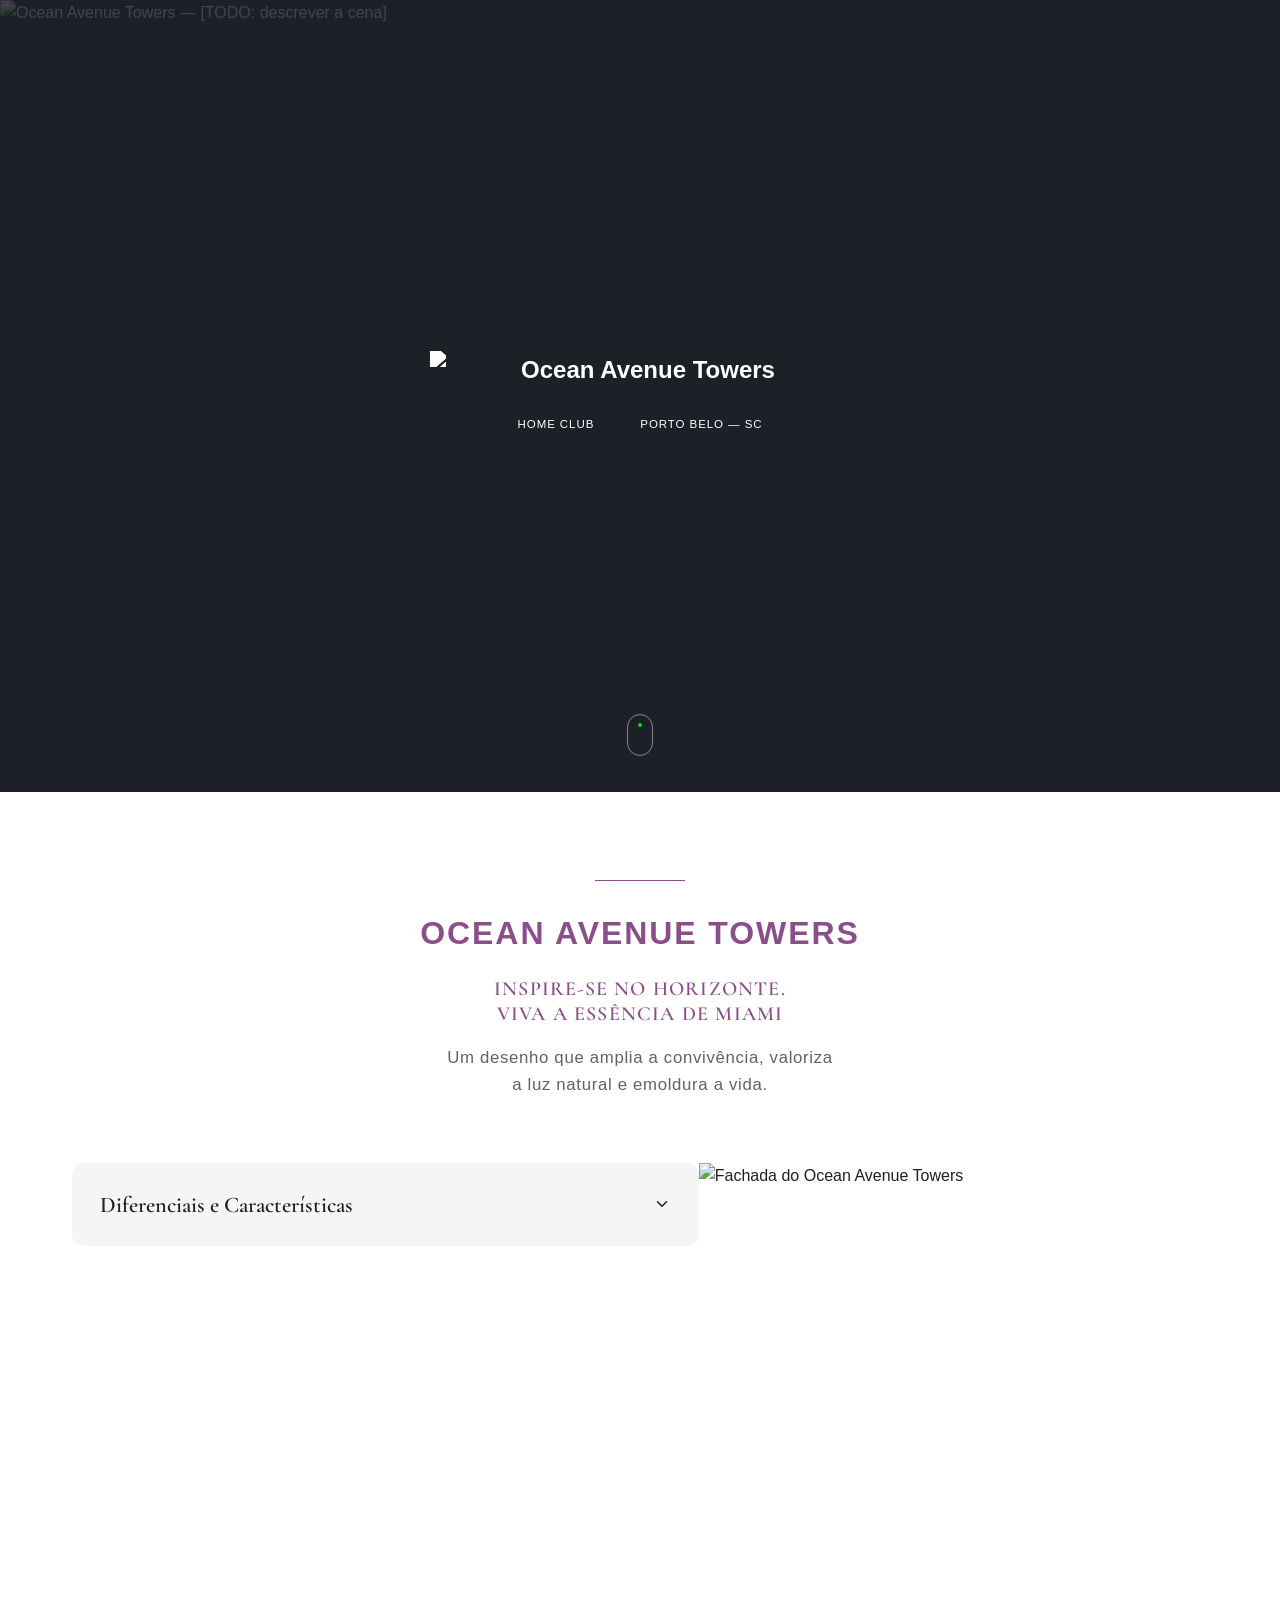
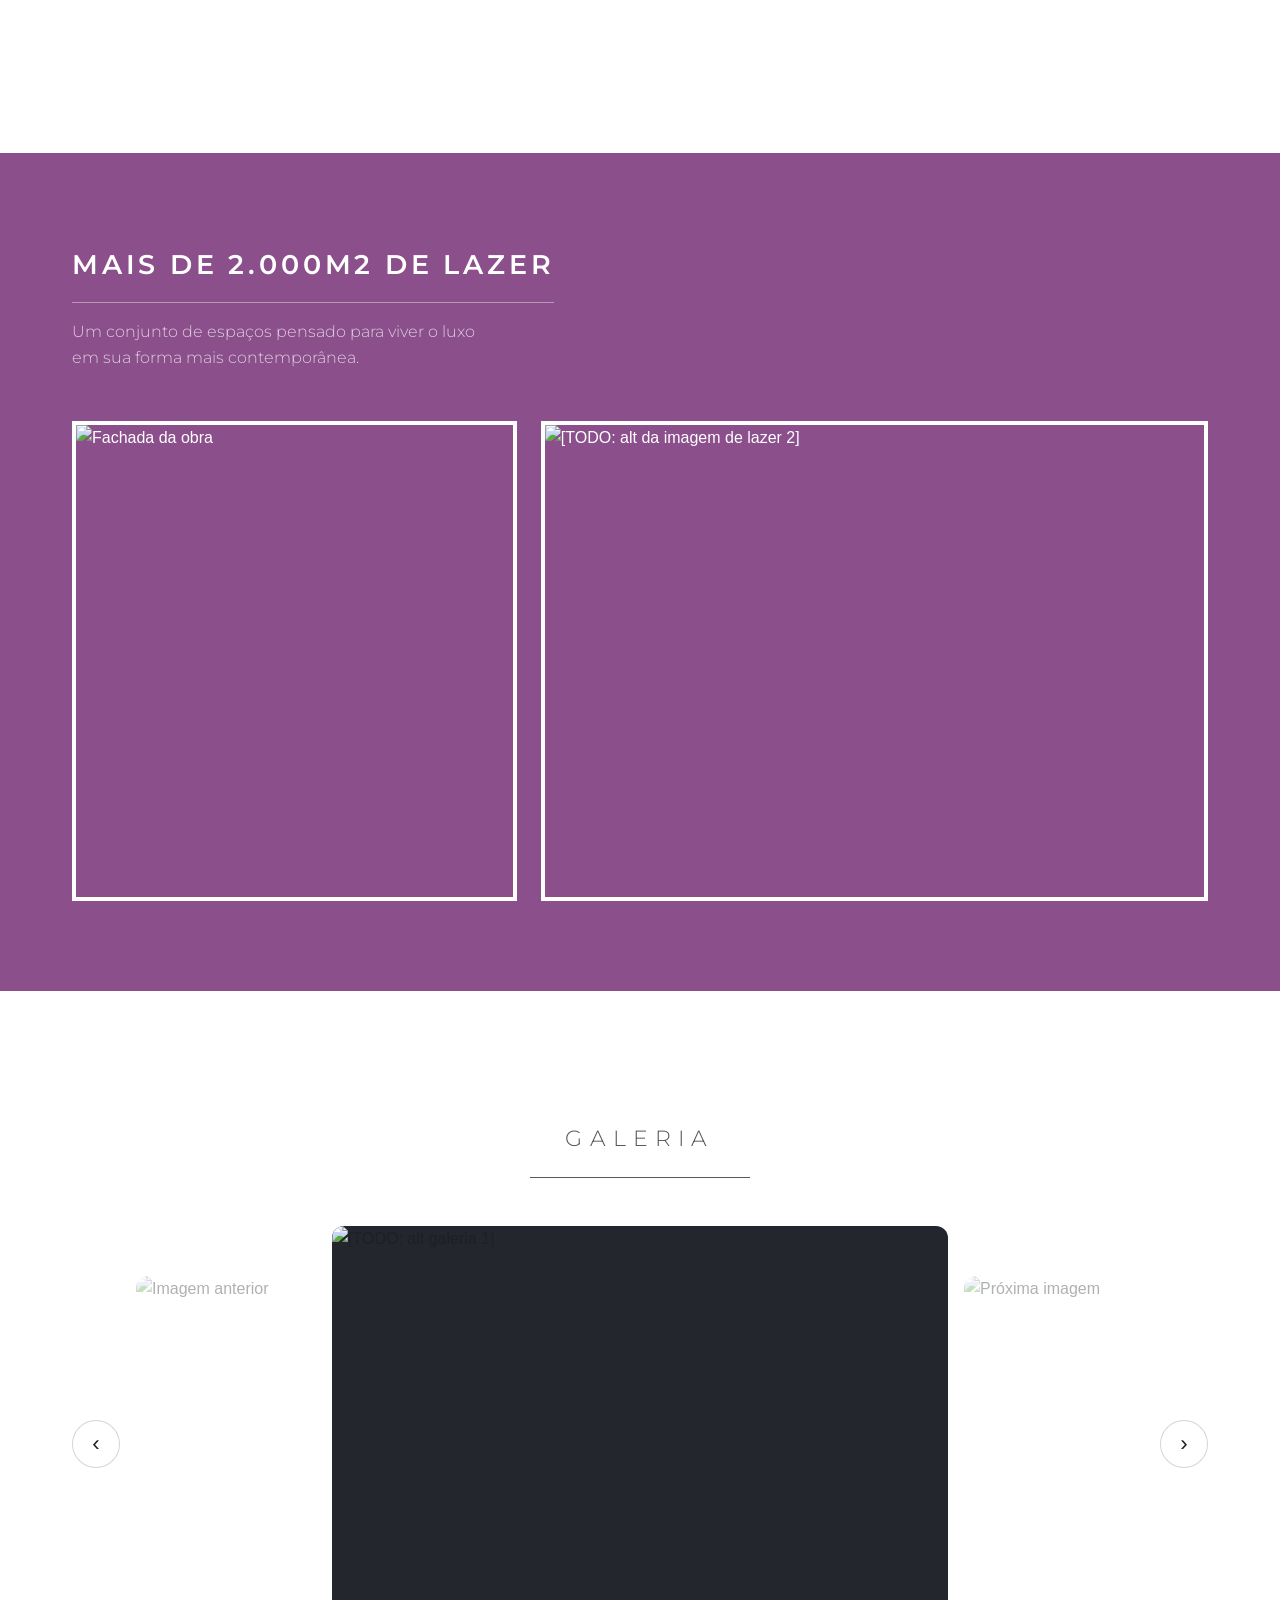
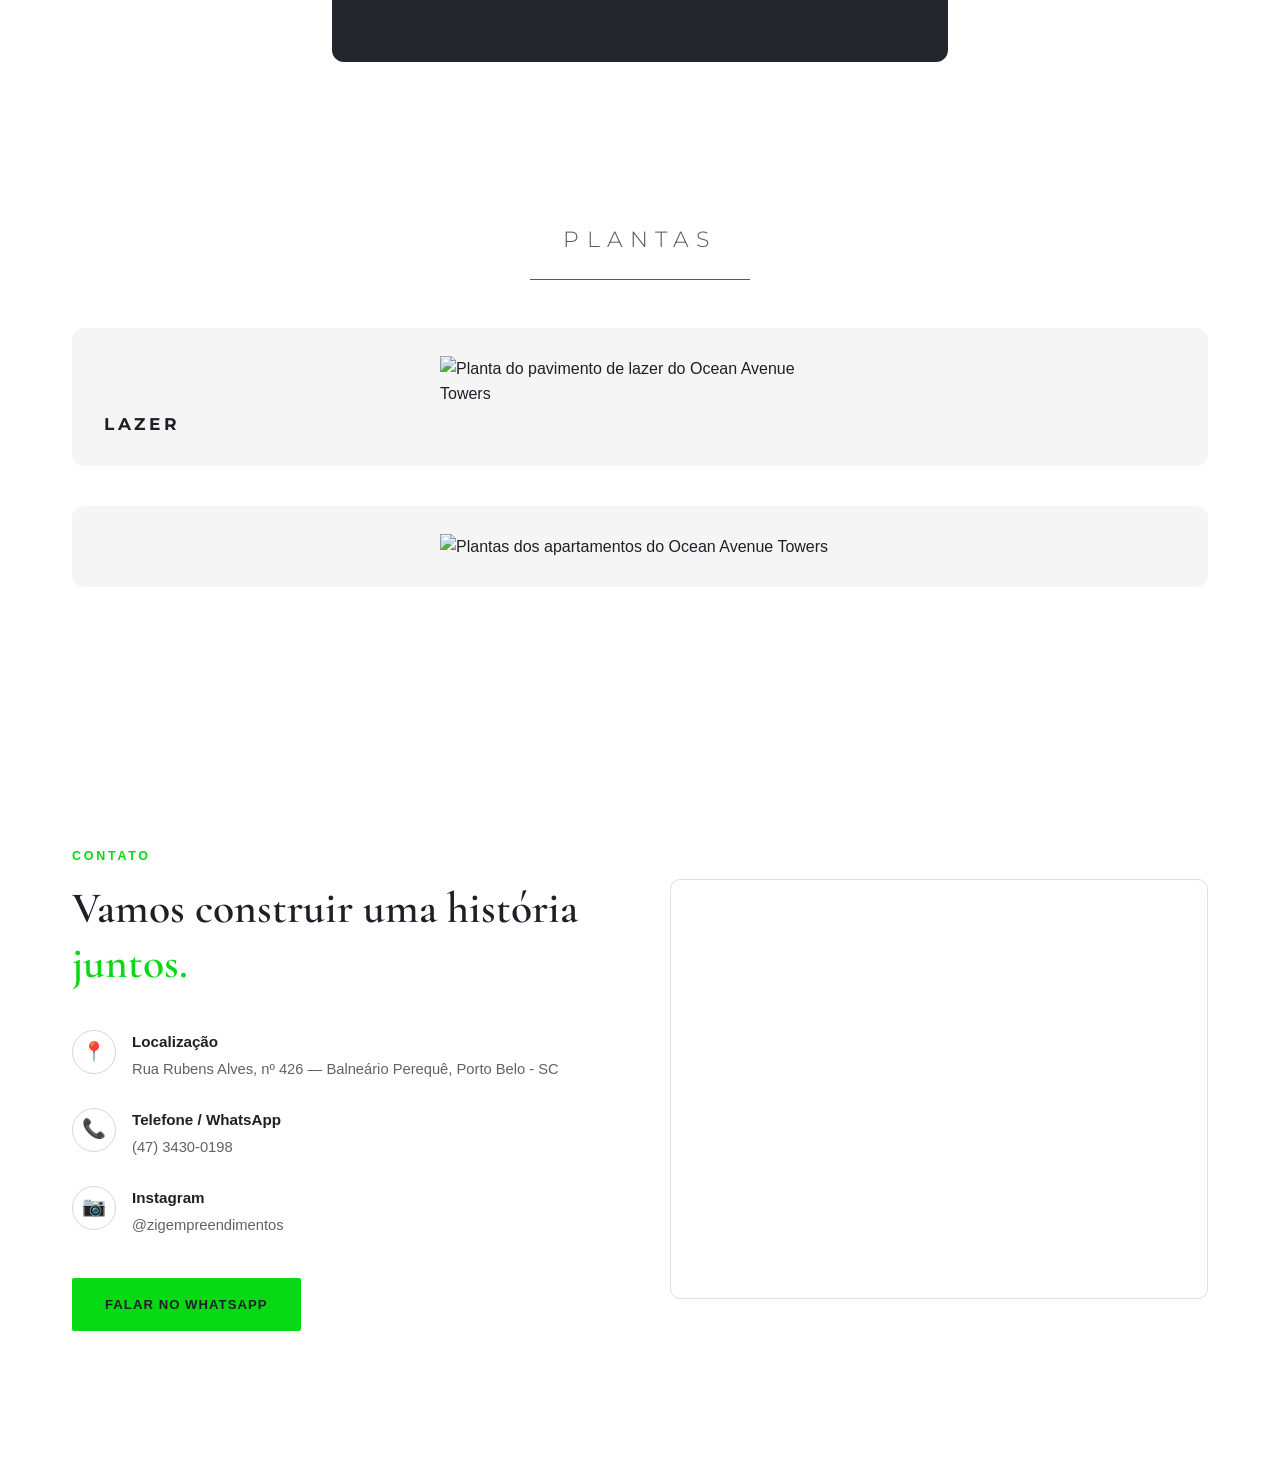
==== commit b57e9f41: "finalizando" ====
--- a/empreendimentos/ocean-avenue-towers.html
+++ b/empreendimentos/ocean-avenue-towers.html
@@ -16,6 +16,8 @@
   --emp-accent: #8A4F8A;
   --emp-accent-soft: #8A4F8A;
   --emp-highlight-bg: #8b4f8b;
+  --plan-img-size: min(500px, 400px);
+
 }
 .emp-hero-img { filter: saturate(1.2) brightness(0.5); }
 .emp-hero-tags span { background: none; border: none; color: #fff;  }
@@ -24,15 +26,15 @@
 </head>
 <body>
 
-<div class="preloader" id="preloader"><img src="../assets/logo/zig-logo.png" alt="Zig Empreendimentos" class="preloader-logo"></div>
+<div class="preloader" id="preloader"><img src="https://pub-1e4fd426432e475ba497fec8ce213aea.r2.dev/logo/zig-logo.png" alt="Zig Empreendimentos" class="preloader-logo"></div>
 
 <!-- HERO -->
 <section class="emp-hero">
   <div class="emp-hero-media">
-    <img class="emp-hero-img" src="../assets/empreendimentos/ocean-avenue-towers/hero.jpg" alt="Ocean Avenue Towers — [TODO: descrever a cena]">
+    <img class="emp-hero-img" src="https://pub-1e4fd426432e475ba497fec8ce213aea.r2.dev/ocean-tower/hero.jpg" alt="Ocean Avenue Towers — [TODO: descrever a cena]">
   </div>
   <div class="emp-hero-content container">
-    <h1 class="emp-hero-title reveal"><img class="emp-hero-logo" src="../assets/empreendimentos/ocean-avenue-towers/logo.png" alt="Ocean Avenue Towers"></h1>
+    <h1 class="emp-hero-title reveal"><img class="emp-hero-logo" src="https://pub-1e4fd426432e475ba497fec8ce213aea.r2.dev/ocean-tower/logo.png" alt="Ocean Avenue Towers"></h1>
     <div class="emp-hero-tags reveal">
       <span>HOME CLUB</span>
       <span>Porto Belo — SC</span>
@@ -105,10 +107,10 @@
     </div>
     <div class="emp-highlight-grid reveal">
       <div class="emp-highlight-card">
-        <img src="../assets/empreendimentos/ocean-avenue-towers/lazer-1.jpg" alt="Fachada da obra">
+        <img src="https://pub-1e4fd426432e475ba497fec8ce213aea.r2.dev/ocean-tower/lazer-1.jpg" alt="Fachada da obra">
       </div>
       <div class="emp-highlight-card">
-        <img src="../assets/empreendimentos/ocean-avenue-towers/lazer-2.jpg" alt="[TODO: alt da imagem de lazer 2]">
+        <img src="https://pub-1e4fd426432e475ba497fec8ce213aea.r2.dev/ocean-tower/lazer-2.jpg" alt="[TODO: alt da imagem de lazer 2]">
       </div>
     </div>
   </div>
@@ -124,7 +126,7 @@
     <div class="gallery-carousel reveal" data-gallery>
       <button class="gallery-arrow gallery-prev" aria-label="Imagem anterior">‹</button>
       <div class="gallery-side gallery-side-prev">
-        <img data-gallery-prev src="../assets/empreendimentos/ocean-avenue-towers/galeria-5.jpg" alt="Imagem anterior">
+        <img data-gallery-prev src="https://pub-1e4fd426432e475ba497fec8ce213aea.r2.dev/ocean-tower/galeria-5.jpg" alt="Imagem anterior">
       </div>
       <div class="gallery-viewport">
         <img data-gallery-image class="active" src="https://pub-1e4fd426432e475ba497fec8ce213aea.r2.dev/ocean-tower/galeria-1.jpg" alt="[TODO: alt galeria 1]">
@@ -135,7 +137,6 @@
         <img data-gallery-image src="https://pub-1e4fd426432e475ba497fec8ce213aea.r2.dev/ocean-tower/galeria-7.jpg" alt="[TODO: alt galeria 2]">
         <img data-gallery-image src="https://pub-1e4fd426432e475ba497fec8ce213aea.r2.dev/ocean-tower/galeria-8.jpg" alt="[TODO: alt galeria 2]">
         <img data-gallery-image src="https://pub-1e4fd426432e475ba497fec8ce213aea.r2.dev/ocean-tower/galeria-9.jpg" alt="[TODO: alt galeria 2]">
-        <img data-gallery-image src="https://pub-1e4fd426432e475ba497fec8ce213aea.r2.dev/ocean-tower/galeria-10.jpg" alt="[TODO: alt galeria 2]">
 
       
       
@@ -167,6 +168,53 @@
   </div>
 </section>
 
+<!-- CONTATO -->
+<section class="contact section-light" id="contato">
+  <div class="container contact-grid">
+    <div class="contact-info reveal">
+      <p class="eyebrow">Contato</p>
+      <h2 class="section-title">Vamos construir uma história <span class="text-green">juntos.</span></h2>
+
+      <ul class="contact-list">
+        <li>
+          <span class="contact-icon">📍</span>
+          <div>
+            <strong>Localização</strong>
+            <p>Rua Rubens Alves, nº 426 — Balneário Perequê, Porto Belo - SC</p>
+          </div>
+        </li>
+        <li>
+          <span class="contact-icon">📞</span>
+          <div>
+            <strong>Telefone / WhatsApp</strong>
+            <p>(47) 3430-0198</p>
+          </div>
+        </li>
+        <li>
+          <span class="contact-icon">📷</span>
+          <div>
+            <strong>Instagram</strong>
+            <p><a href="https://www.instagram.com/zigempreendimentos" target="_blank" rel="noopener">@zigempreendimentos</a></p>
+          </div>
+        </li>
+      </ul>
+
+      <a href="https://wa.me/554734300198" target="_blank" rel="noopener" class="btn btn-primary">
+        Falar no WhatsApp
+      </a>
+    </div>
+
+    <div class="contact-map reveal">
+      <iframe
+        title="Localização Ocean Avenue Towers"
+        src="https://maps.google.com/maps?q=Rua%20Rubens%20Alves%2C%20426%2C%20Porto%20Belo%20-%20SC&t=&z=15&ie=UTF8&iwloc=&output=embed"
+        loading="lazy"
+        referrerpolicy="no-referrer-when-downgrade">
+      </iframe>
+    </div>
+  </div>
+</section>
+
 <button class="back-to-top" id="backToTop" aria-label="Voltar ao topo">↑</button>
 
 <script src="../js/script.js"></script>
--- a/css/style.css
+++ b/css/style.css
@@ -64,6 +64,7 @@
   --font-body: 'Helvetica Now', 'Helvetica Neue', Helvetica, Arial, sans-serif;
   --container: 1200px;
   --transition: 0.4s cubic-bezier(.25,.8,.25,1);
+  --plan-img-size: min(500px, 500px);
 }
 
 * { margin: 0; padding: 0; box-sizing: border-box; }
@@ -1023,7 +1024,7 @@
 .plan-block {
   background: #F5F5F5;
   border-radius: 12px;
-  padding: 48px 40px;
+  padding: 28px 32px;
   margin-bottom: 40px;
 }
 .plan-block:last-child { margin-bottom: 0; }
@@ -1031,12 +1032,13 @@
   display: grid;
   grid-template-columns: 1fr 1fr;
   gap: 10px;
-  align-items: start;
+  align-items: stretch;
 }
 .plans-row .plan-block { margin-bottom: 0; }
 .plan-block img {
   display: block;
-  max-width: min(80%, 400px);
+  width: 100%;
+  max-width: var(--plan-img-size);
   height: auto;
   margin: 0 auto;
   cursor: zoom-in;
@@ -1084,8 +1086,8 @@
 .plan-lightbox-close:hover { background: rgba(255, 255, 255, 0.2); }
 .plan-label {
   display: block;
-  text-align: center;
-  margin-top: 28px;
+  text-align: left;
+  margin-top: 4px;
   font-family: 'Montserrat', var(--font-body);
   font-weight: 700;
   font-size: 1.05rem;
@@ -1115,17 +1117,23 @@
 .plan-specs span { font-size: 0.95rem; color: var(--black); }
 
 /* apartments plan with type labels beside the image */
-.plan-block--apartments { position: relative; }
+.plan-block--apartments {
+  position: relative;
+  min-height: 500px;
+  display: flex;
+  align-items: center;
+  justify-content: center;
+}
 .plan-types {
   position: absolute;
-  left: 0;
+  left: 24px;
   top: 0;
   bottom: 0;
-  width: 190px;
+  width: 170px;
   display: flex;
   flex-direction: column;
   justify-content: center;
-  gap: 56px;
+  gap: 20px;
 }
 .plan-type strong {
   display: block;
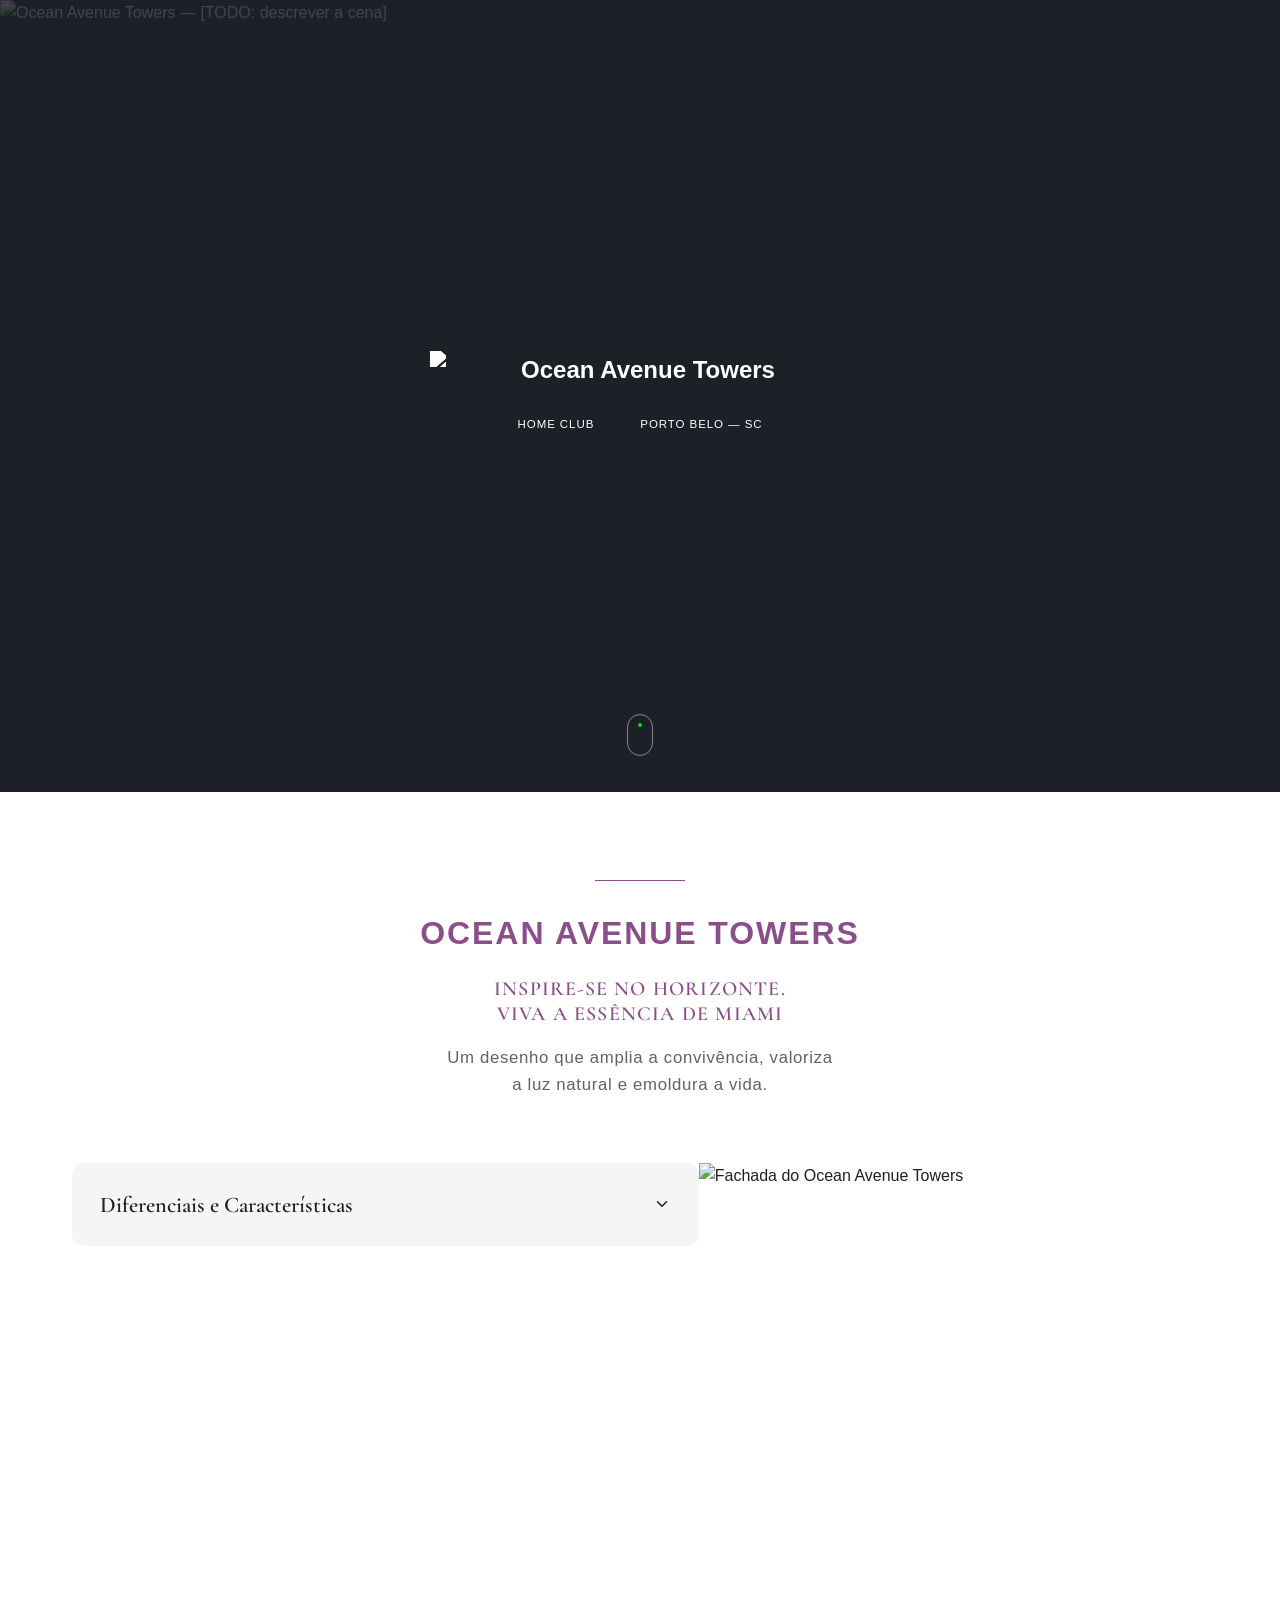
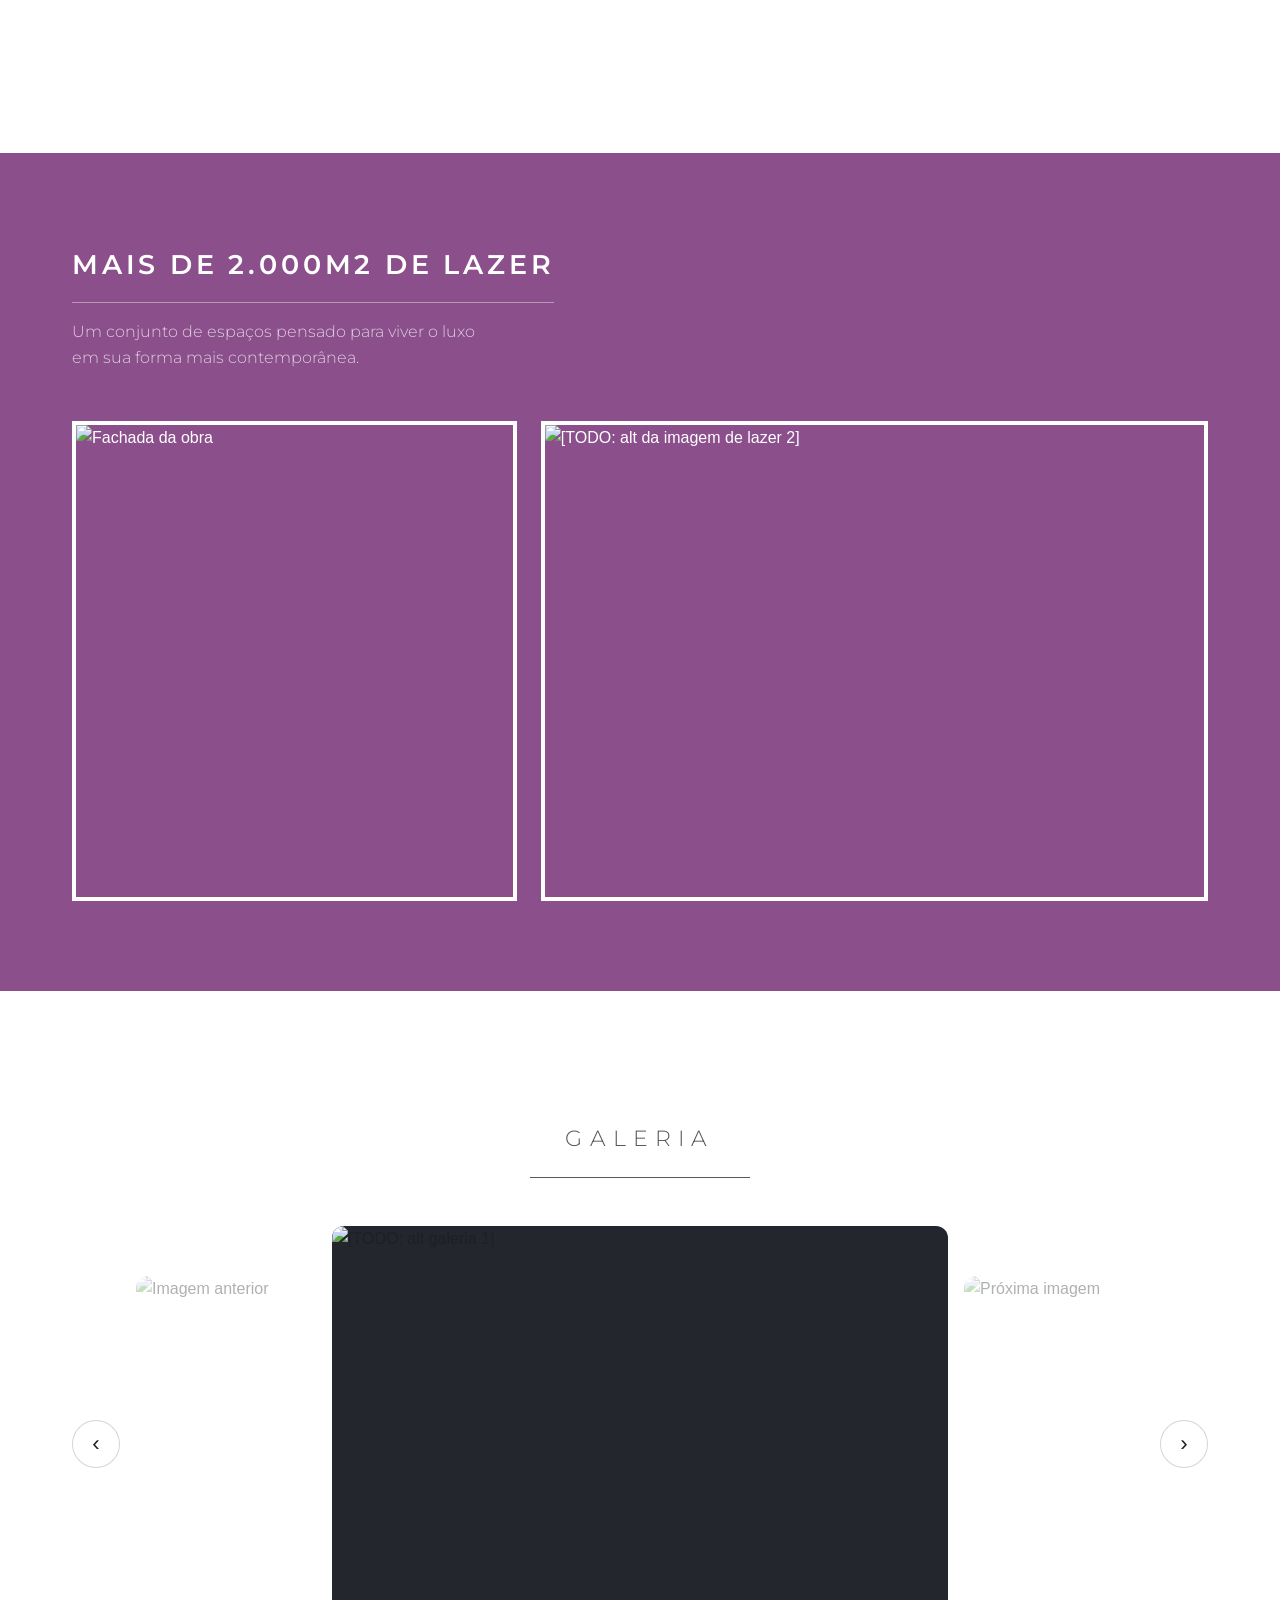
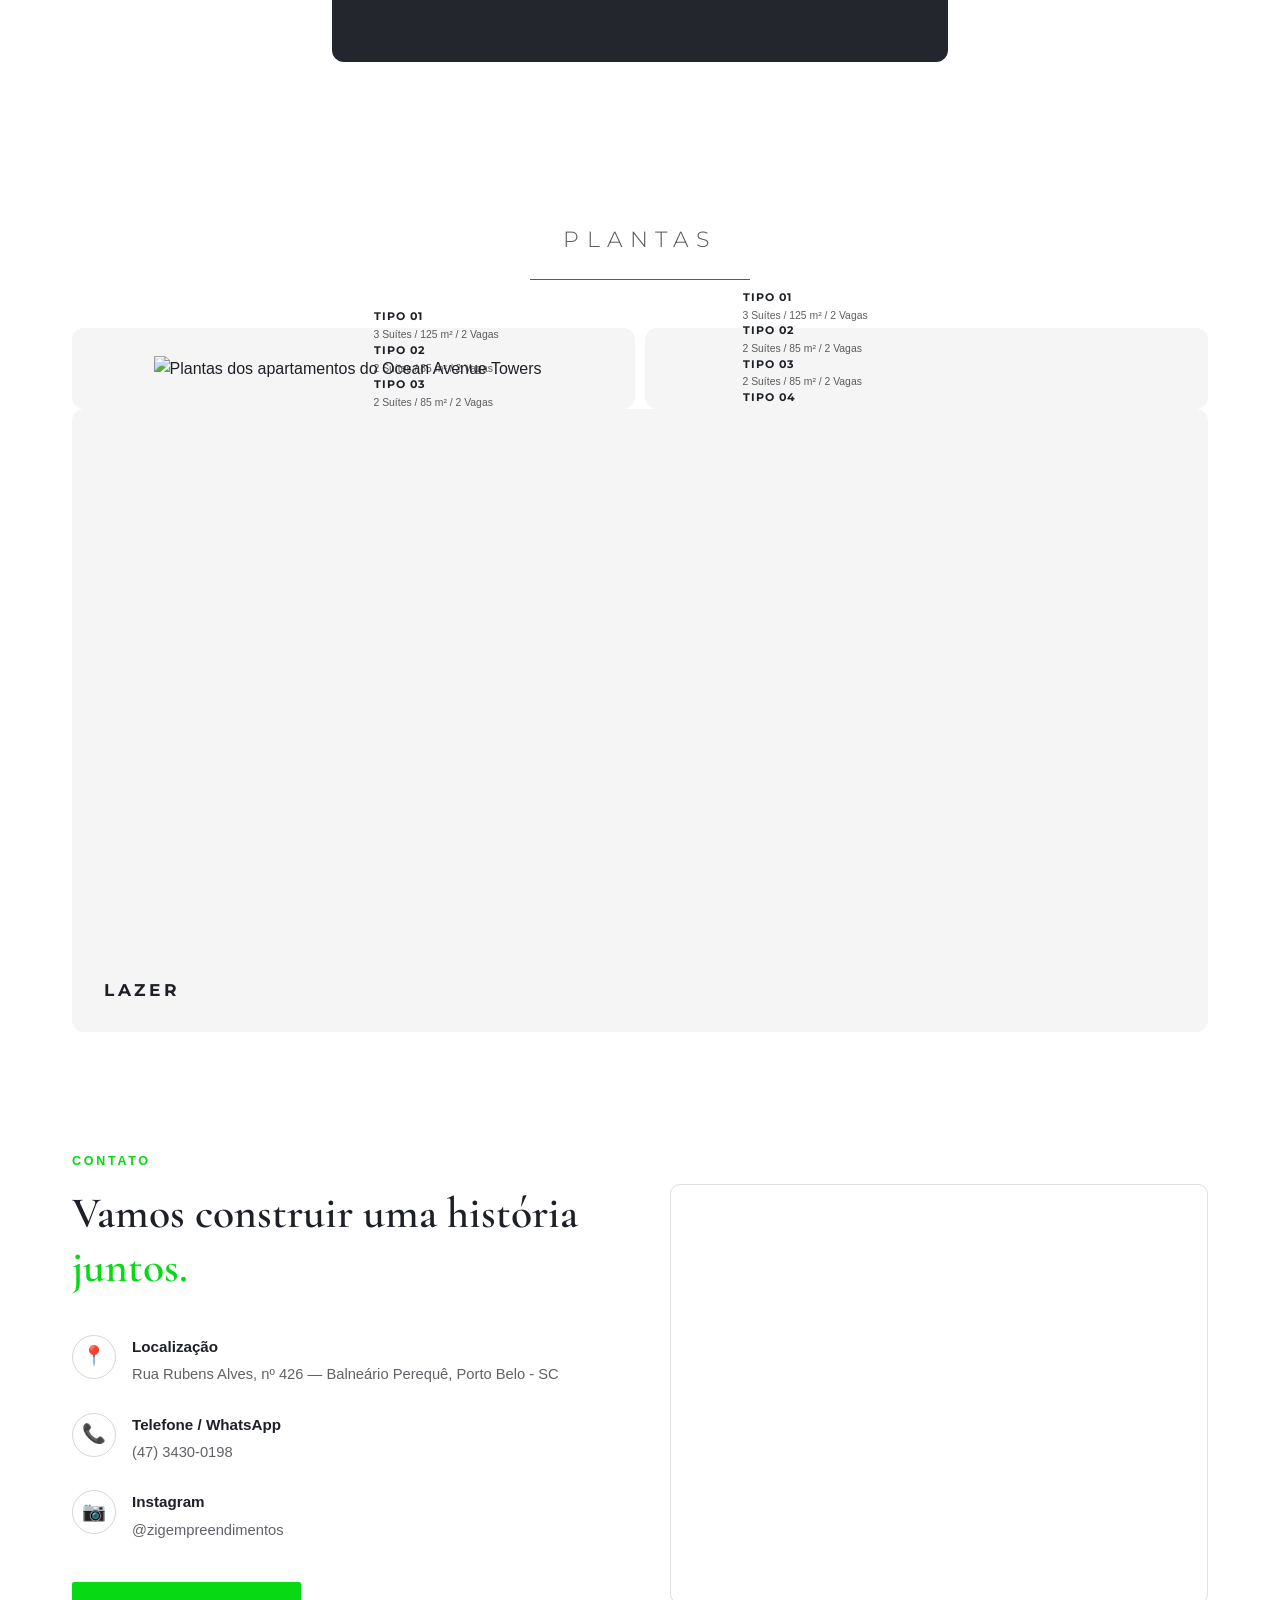
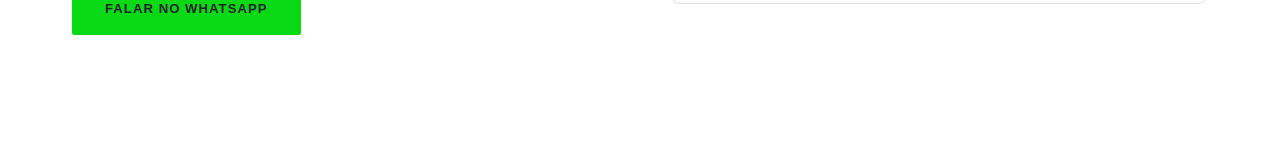
==== commit 39b54913: "finalizado" ====
--- a/empreendimentos/ocean-avenue-towers.html
+++ b/empreendimentos/ocean-avenue-towers.html
@@ -156,14 +156,38 @@
       <p class="rule-title reveal">Plantas</p>
     </div>
 
+    <div class="plans-row reveal">
+      <div class="plan-block">
+        <div class="plan-apt-wrap">
+          <img src="https://pub-1e4fd426432e475ba497fec8ce213aea.r2.dev/ocean-tower/planta-apartamentos.png" alt="Plantas dos apartamentos do Ocean Avenue Towers">
+          <div class="plan-apt-legend plan-apt-legend--right">
+            <div class="plan-apt-legend-item"><strong>Tipo 01</strong><span>3 Suítes / 125 m² / 2 Vagas</span></div>
+            <div class="plan-apt-legend-item"><strong>Tipo 02</strong><span>2 Suítes / 85 m² / 2 Vagas</span></div>
+            <div class="plan-apt-legend-item"><strong>Tipo 03</strong><span>2 Suítes / 85 m² / 2 Vagas</span></div>
+            <div class="plan-apt-legend-item"><strong>Tipo 04</strong><span>2 Suítes / 85 m² / 2 Vagas</span></div>
+          </div>
+        </div>
+      </div>
+      <div class="plan-block">
+        <div class="plan-apt-wrap">
+          <img src="https://pub-1e4fd426432e475ba497fec8ce213aea.r2.dev/ocean-tower/planta-apartamentos-2.png" alt="">
+          <div class="plan-apt-legend plan-apt-legend--left">
+            <div class="plan-apt-legend-item"><strong>Tipo 01</strong><span>3 Suítes / 125 m² / 2 Vagas</span></div>
+            <div class="plan-apt-legend-item"><strong>Tipo 02</strong><span>2 Suítes / 85 m² / 2 Vagas</span></div>
+            <div class="plan-apt-legend-item"><strong>Tipo 03</strong><span>2 Suítes / 85 m² / 2 Vagas</span></div>
+            <div class="plan-apt-legend-item"><strong>Tipo 04</strong><span>2 Suítes / 85 m² / 2 Vagas</span></div>
+          </div>
+        </div>
+      </div>
+    </div>
+
     <div class="plan-block reveal">
-      <img src="https://pub-1e4fd426432e475ba497fec8ce213aea.r2.dev/ocean-tower/planta-lazer.png" alt="Planta do pavimento de lazer do Ocean Avenue Towers">
+      <div class="plan-lazer-rotate">
+        <div class="plan-lazer-box">
+          <img src="https://pub-1e4fd426432e475ba497fec8ce213aea.r2.dev/ocean-tower/planta-lazer.png" alt="Planta do pavimento de lazer do Ocean Avenue Towers">
+        </div>
+      </div>
       <span class="plan-label">Lazer</span>
-    </div>
-
-    <div class="plan-block reveal">
-      <img src="https://pub-1e4fd426432e475ba497fec8ce213aea.r2.dev/ocean-tower/planta-apartamentos.png" alt="Plantas dos apartamentos do Ocean Avenue Towers">
-      <img src="https://pub-1e4fd426432e475ba497fec8ce213aea.r2.dev/ocean-tower/planta-apartamentos-2.png" alt="">
     </div>
   </div>
 </section>
--- a/css/style.css
+++ b/css/style.css
@@ -506,6 +506,8 @@
   transition: transform 0.8s ease;
 }
 .founder-card:hover .founder-photo img { transform: scale(1.05); }
+.founder-photo img.founder-photo-zoom { transform: scale(1.2); }
+.founder-card:hover .founder-photo img.founder-photo-zoom { transform: scale(1.26); }
 .founder-card::after {
   content: '';
   position: absolute;
@@ -634,6 +636,7 @@
   grid-template-columns: 1fr 1fr;
   gap: 60px;
   align-items: center;
+  
 }
 .contact-info .eyebrow { margin-bottom: 14px; }
 .contact-info .section-title { margin-bottom: 40px; }
@@ -1020,12 +1023,13 @@
 .gallery-arrow:hover { background: var(--green); border-color: var(--green); }
 
 /* ---- plantas ---- */
-.emp-plans { padding-top: 30px; }
+.emp-plans { padding-top: 30px; padding-bottom: 60px; }
+.contact { padding-top: 60px; }
 .plan-block {
   background: #F5F5F5;
   border-radius: 12px;
   padding: 28px 32px;
-  margin-bottom: 40px;
+  margin-bottom: 10px;
 }
 .plan-block:last-child { margin-bottom: 0; }
 .plans-row {
@@ -1035,6 +1039,70 @@
   align-items: stretch;
 }
 .plans-row .plan-block { margin-bottom: 0; }
+.plan-apt-wrap {
+  position: relative;
+  width: 100%;
+  max-width: var(--plan-img-size);
+  margin: 0 auto;
+}
+.plan-apt-wrap img {
+  display: block;
+  width: 100%;
+  height: auto;
+  max-width: none;
+  margin: 0;
+}
+.plan-apt-legend {
+  position: absolute;
+  top: 62%;
+  bottom: 4%;
+  display: flex;
+  flex-direction: column;
+  justify-content: center;
+  gap: 8%;
+}
+.plan-apt-legend--right { left: 55%; right: 4%; }
+.plan-apt-legend--left { left: 4%; right: 55%; }
+.plan-apt-legend-item strong {
+  display: block;
+  font-family: 'Montserrat', var(--font-body);
+  font-weight: 700;
+  font-size: 0.7rem;
+  letter-spacing: 0.1em;
+  text-transform: uppercase;
+  color: var(--black);
+}
+.plan-apt-legend-item span {
+  display: block;
+  margin-top: 2px;
+  font-size: 0.65rem;
+  line-height: 1.3;
+  color: var(--black);
+  opacity: 0.72;
+}
+.plan-lazer-rotate {
+  position: relative;
+  width: 100%;
+  aspect-ratio: 2 / 1;
+  overflow: hidden;
+}
+.plan-lazer-box {
+  position: absolute;
+  top: 50%;
+  left: 50%;
+  width: 80%;
+  padding-top: 125%;
+  transform: translate(-50%, -50%) rotate(-90deg);
+}
+.plan-block .plan-lazer-box img {
+  position: absolute;
+  inset: 0;
+  width: 100%;
+  height: 100%;
+  max-width: none;
+  margin: 0;
+  object-fit: cover;
+}
 .plan-block img {
   display: block;
   width: 100%;
@@ -1095,6 +1163,16 @@
   text-transform: uppercase;
   color: var(--black);
 }
+.plan-block p {
+  margin: 4px 0 0;
+  text-align: left;
+  font-family: 'Montserrat', var(--font-body);
+  font-size: 0.75rem;
+  letter-spacing: 0.03em;
+  line-height: 1.4;
+  color: var(--black);
+  opacity: 0.65;
+}
 .plan-specs {
   display: flex;
   justify-content: space-between;
@@ -1126,7 +1204,7 @@
 }
 .plan-types {
   position: absolute;
-  left: 24px;
+  left: 80px;
   top: 0;
   bottom: 0;
   width: 170px;
